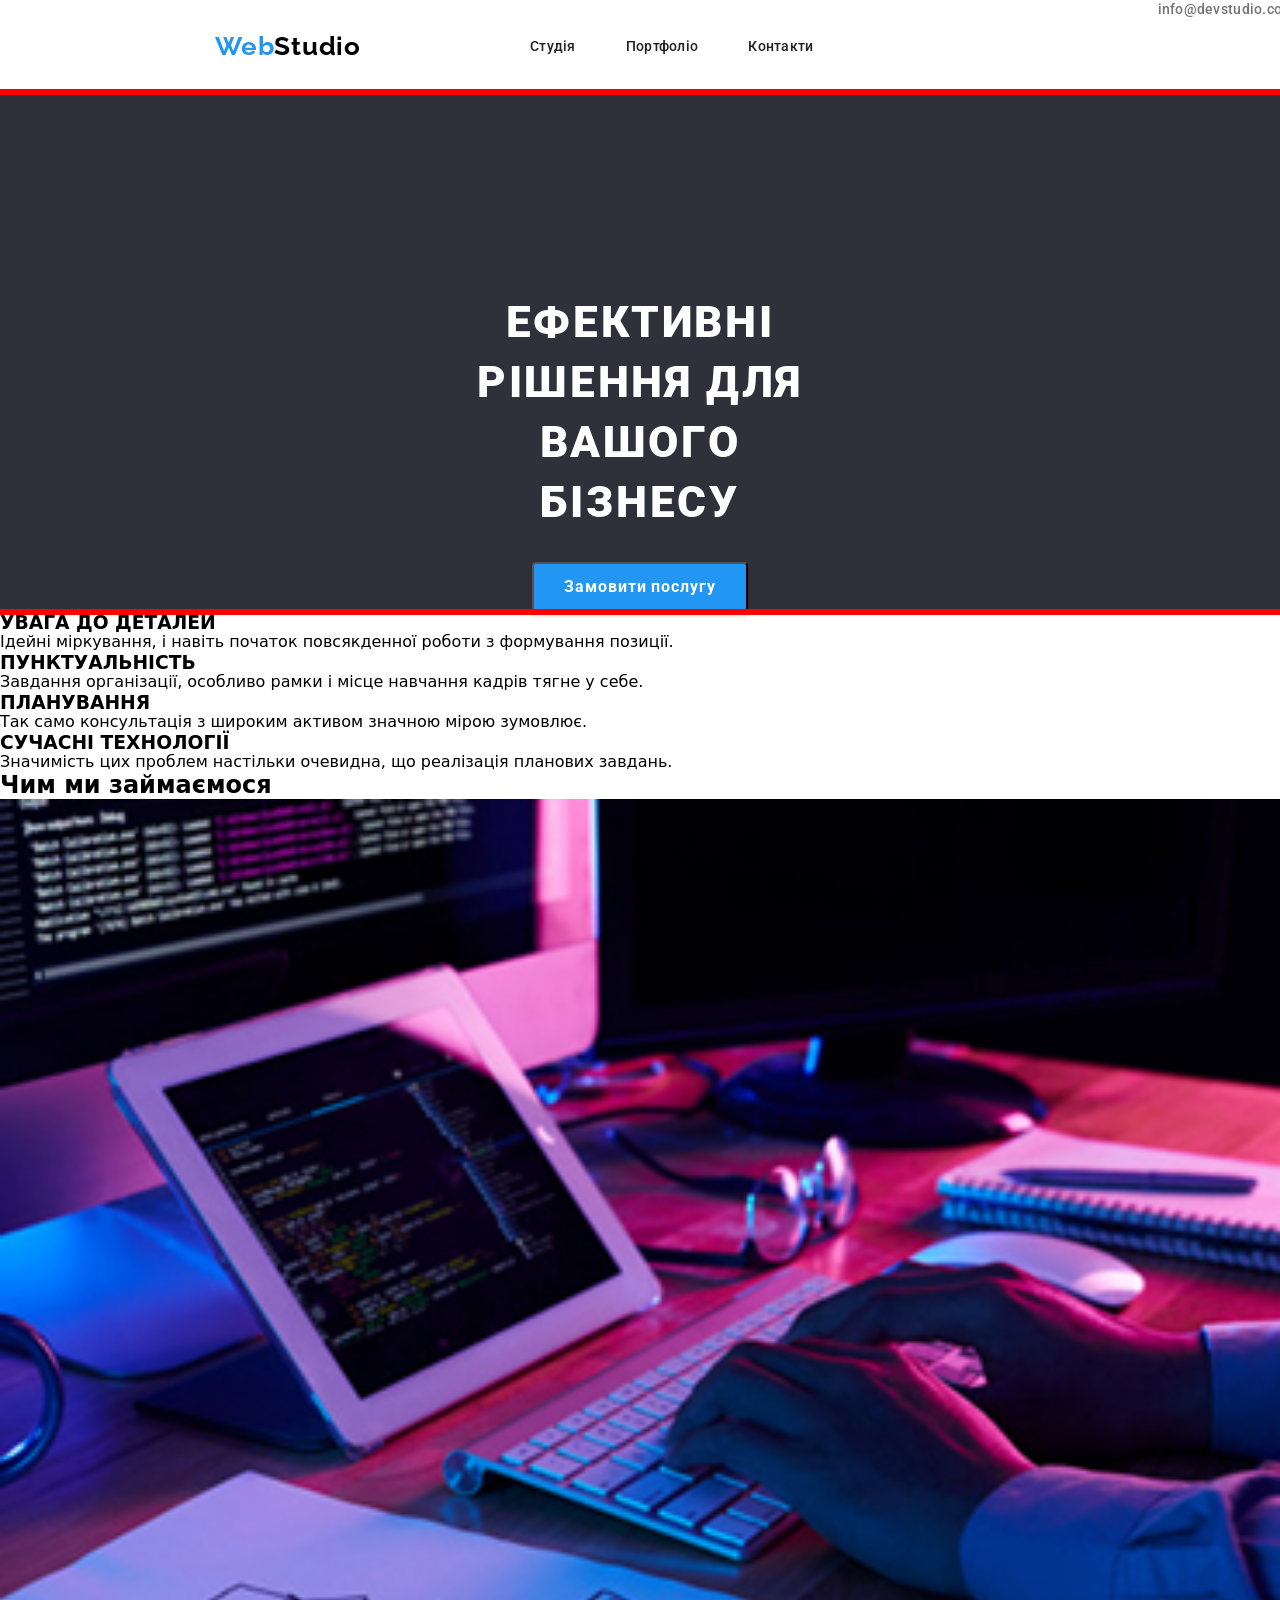
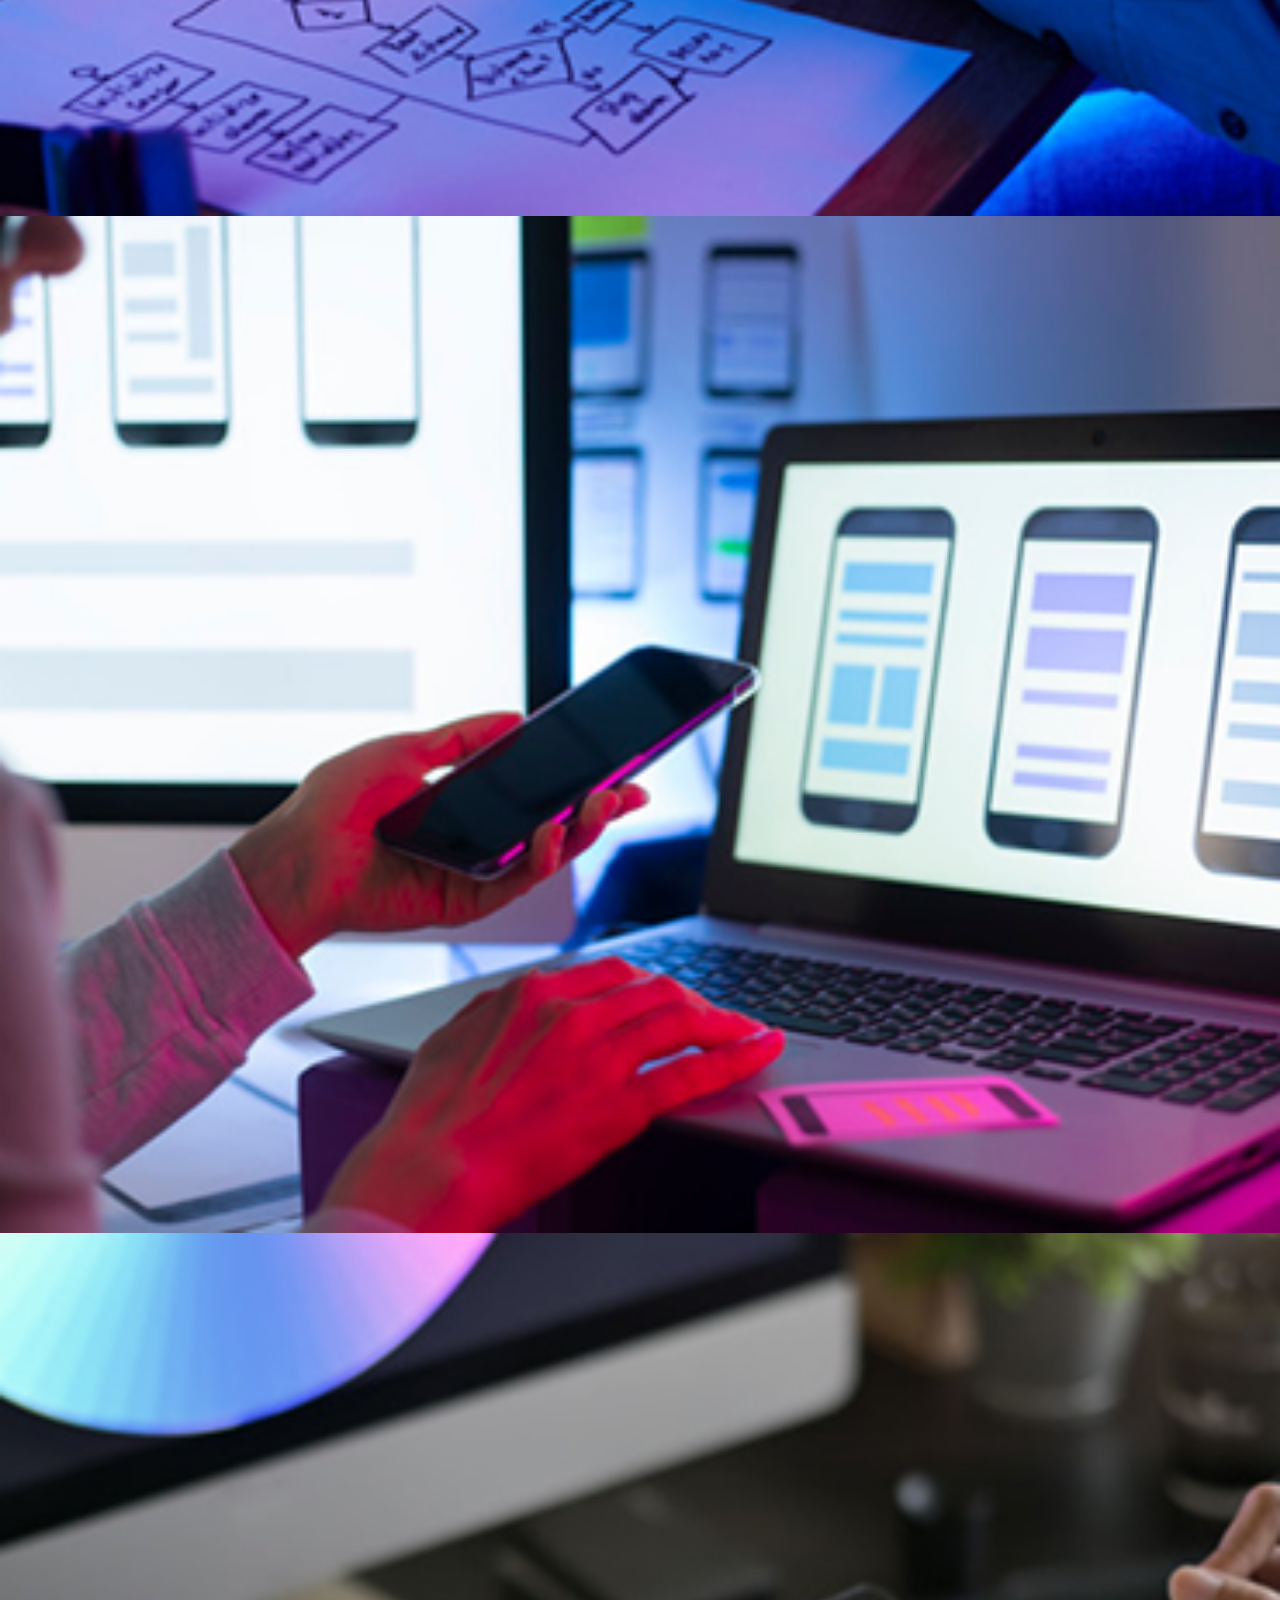
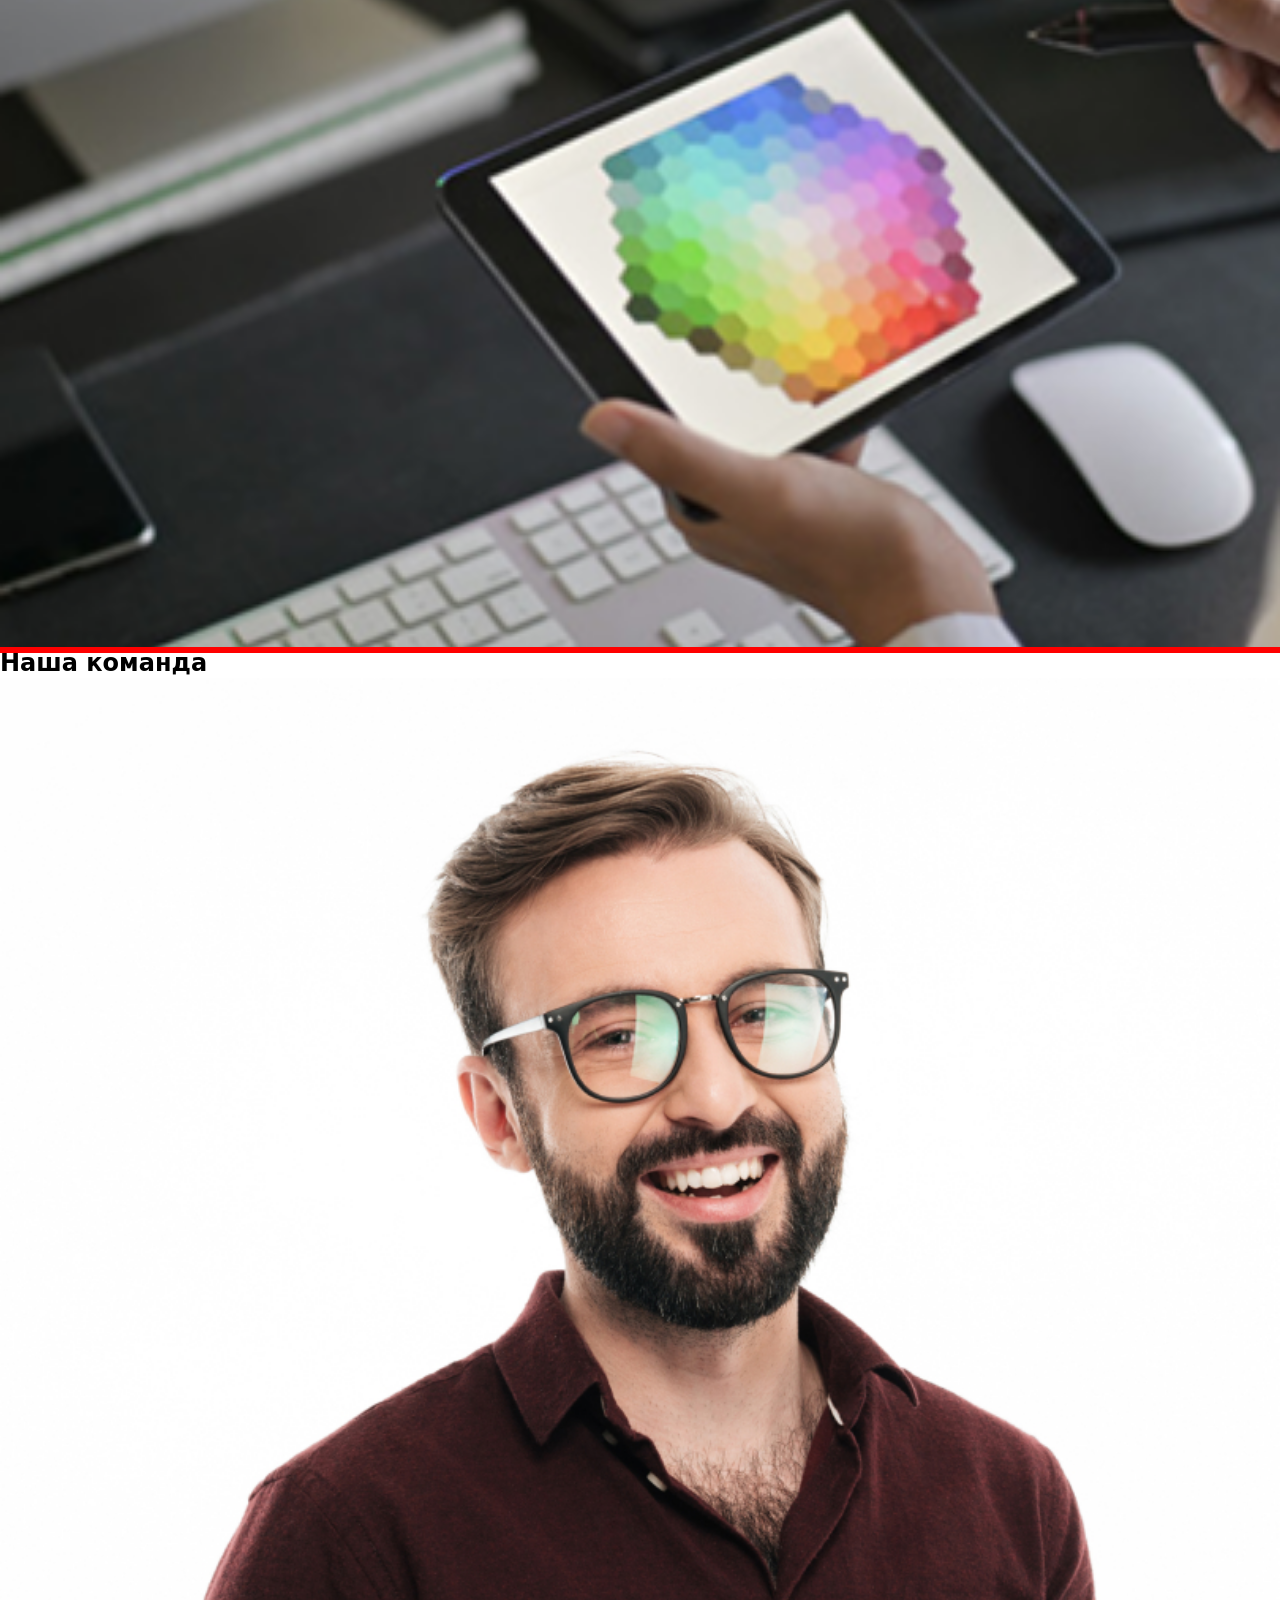
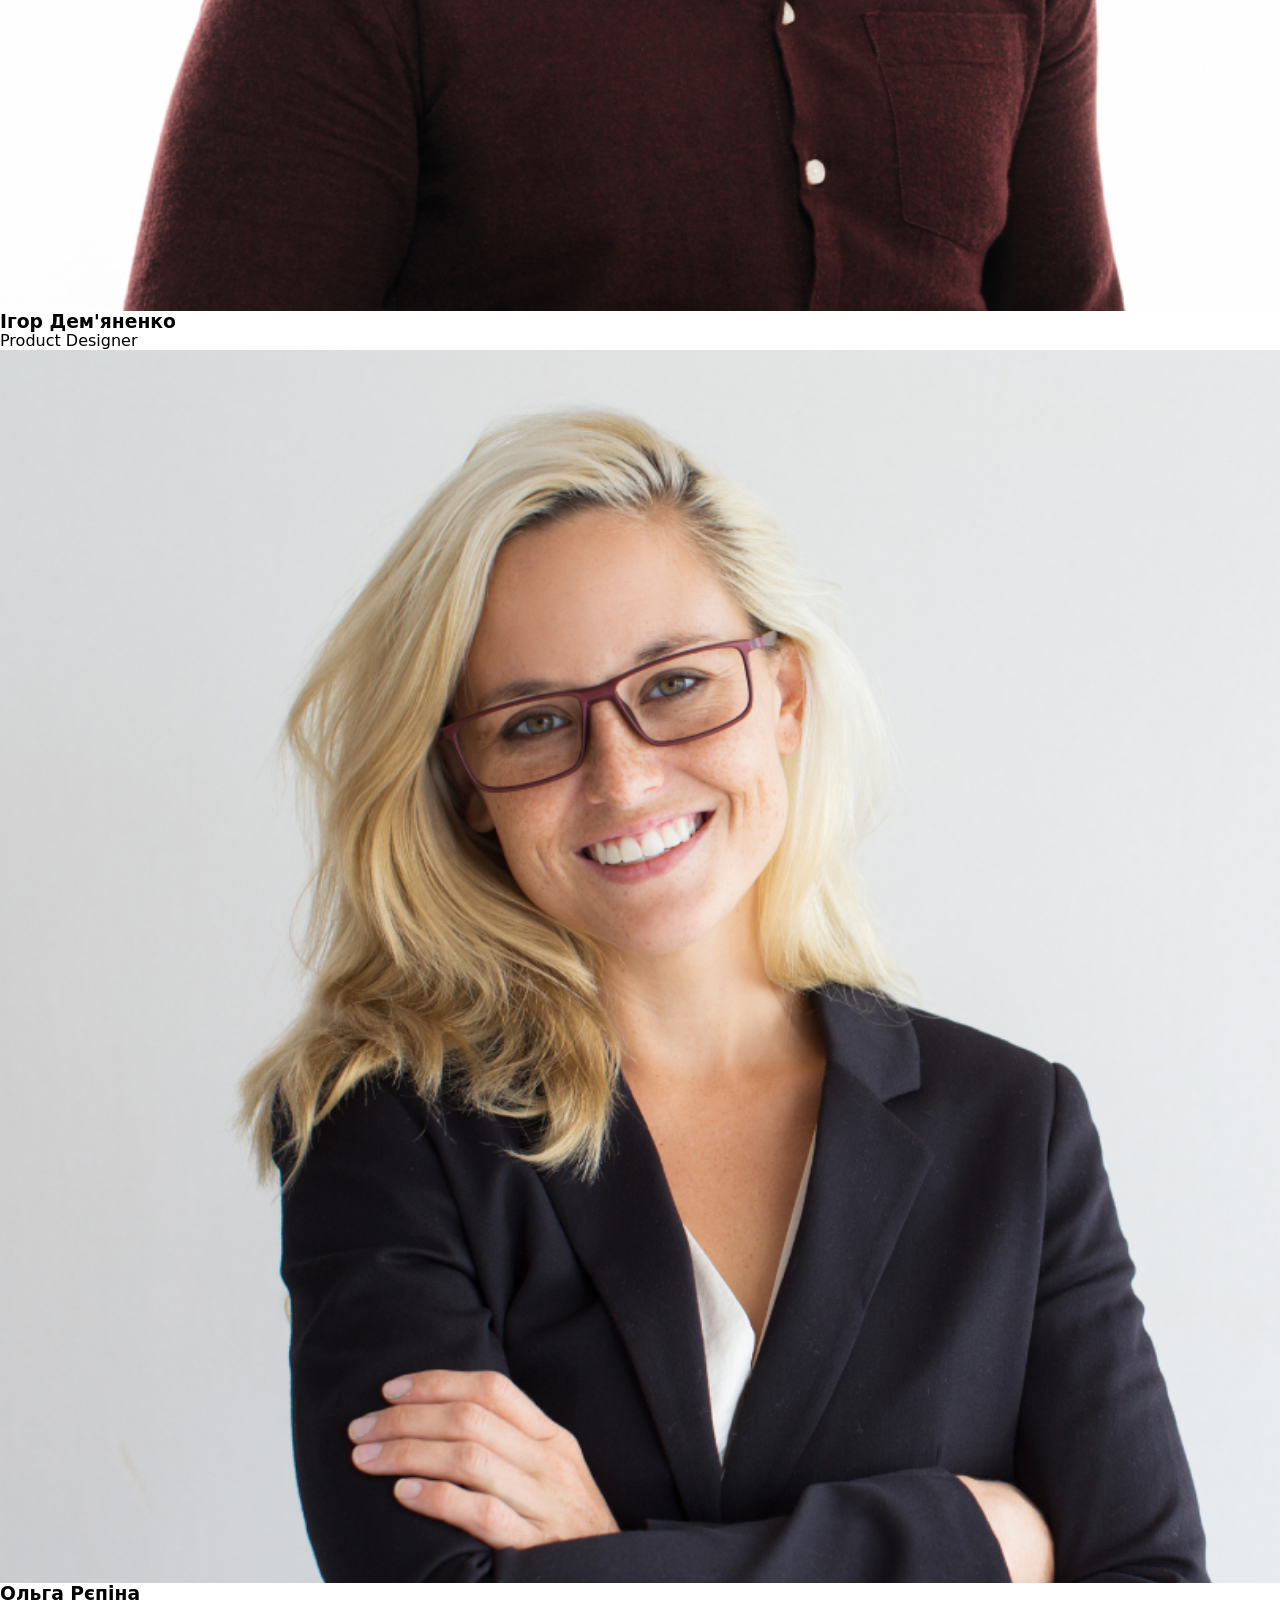
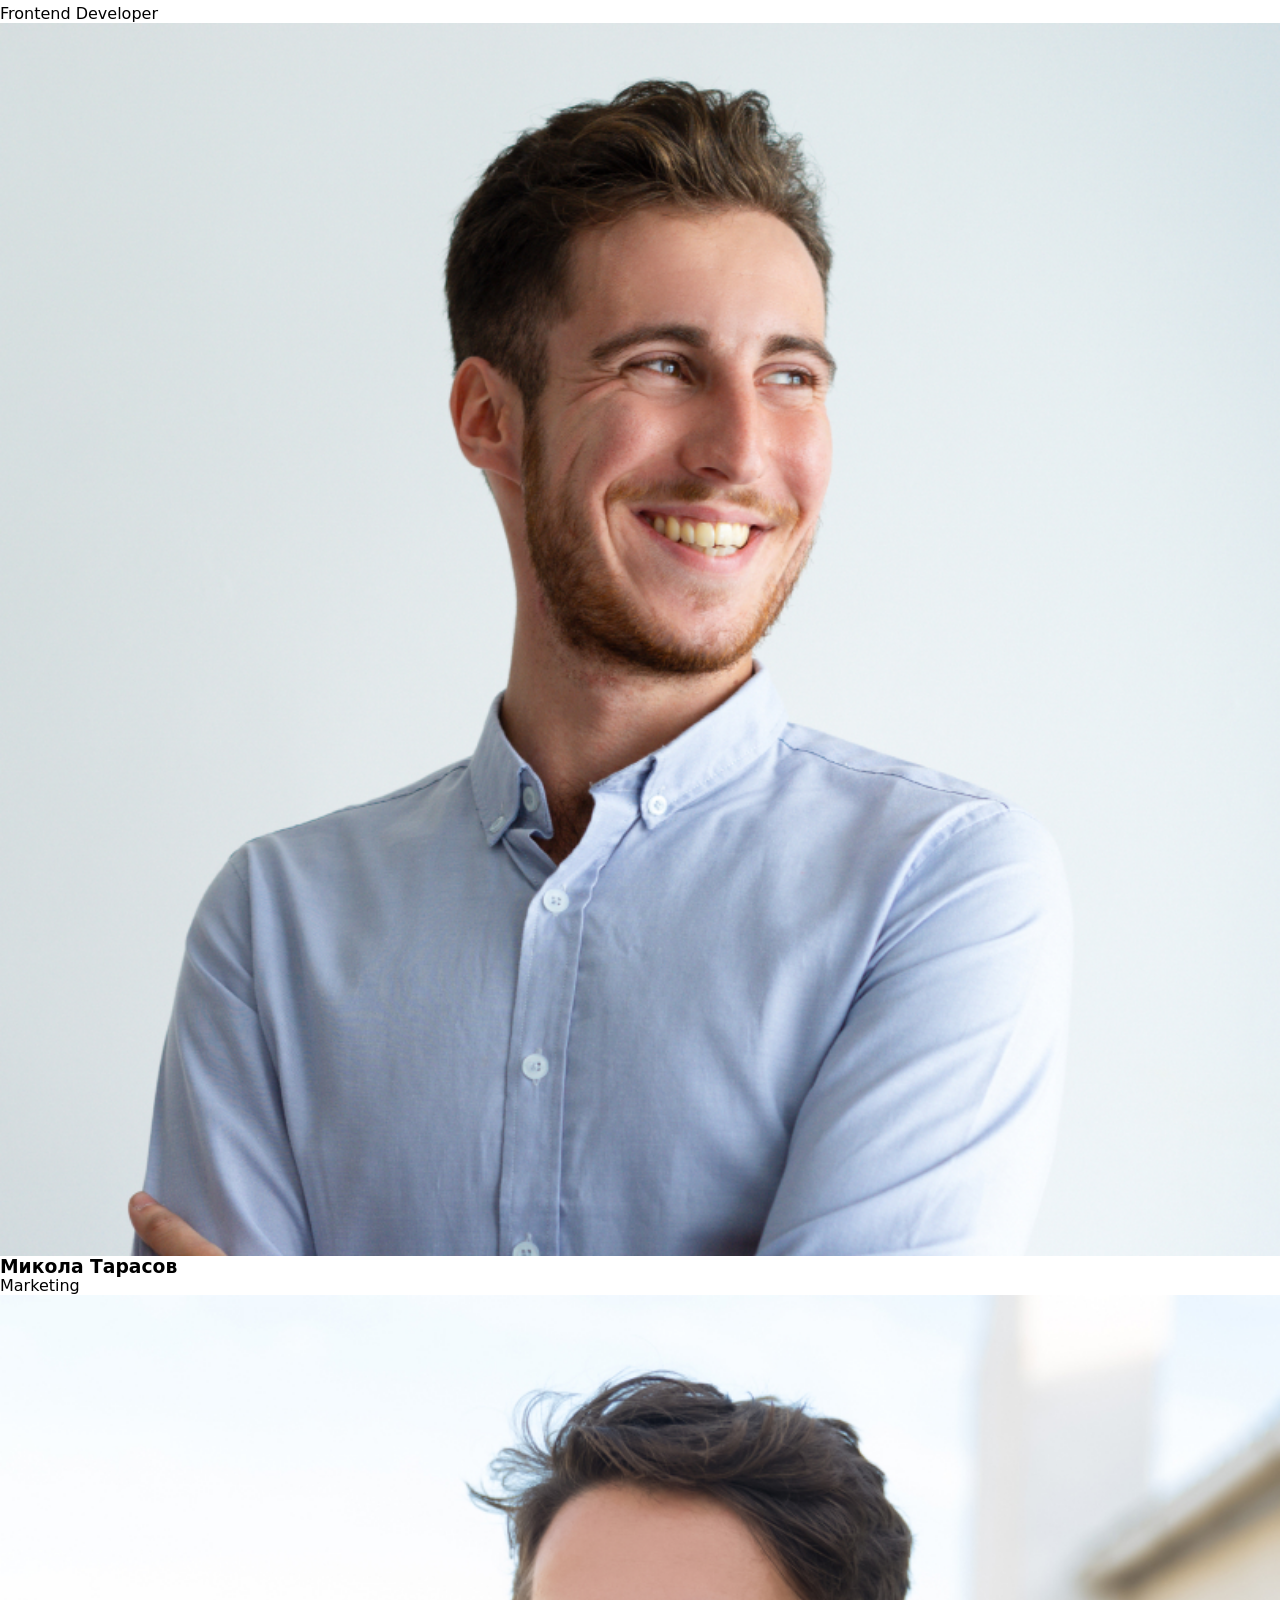
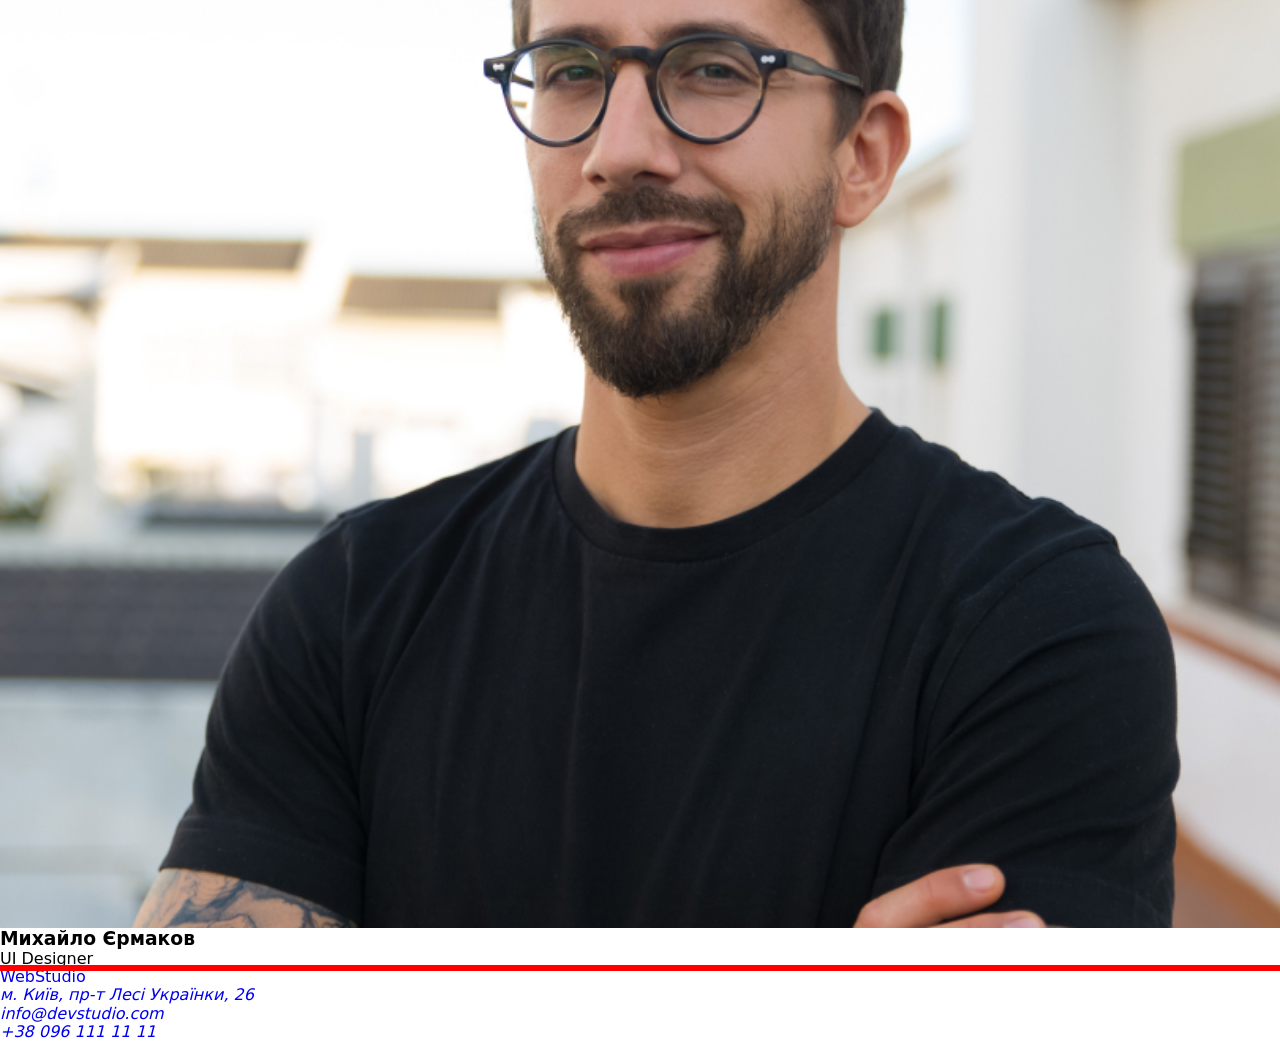
==== index.html @ 933fce2a "v0.1" ====
<!doctype html>
<html lang="en">
  <head>
    <meta charset="UTF-8" />
    <meta name="viewport" content="width=device-width, initial-scale=1.0" />
    <title>WebStudio</title>
    <link
      rel="stylesheet"
      href="https://cdnjs.cloudflare.com/ajax/libs/modern-normalize/3.0.1/modern-normalize.css"
      integrity="sha512-gnAN+RgTMylunXI7AMg+PtcUGpKZFkZJoFIkAWvdPFRrFJz3p2tx4+9xbjILRfN7CzoViMgS8vSf06fSQzWZjA=="
      crossorigin="anonymous"
      referrerpolicy="no-referrer"
    />
    <link rel="preconnect" href="https://fonts.googleapis.com" />
    <link rel="preconnect" href="https://fonts.gstatic.com" crossorigin />
    <link
      href="https://fonts.googleapis.com/css2?family=Raleway:ital,wght@0,100..900;1,100..900&family=Roboto:ital,wght@0,100..900;1,100..900&display=swap"
      rel="stylesheet"
    />
    <link rel="stylesheet" href="./css/reset.css" />
    <link rel="stylesheet" href="./css/style.css" />
  </head>
  <body>
    <header class="header">
      <div class="container">
        <a href="./index.html" class="header-logo"
          ><span class="header-span">Web</span>Studio</a
        >
        <nav class="header-nav">
          <ul class="header-list">
            <li><a href="./index.html">Студія</a></li>
            <li><a href="./index.html">Портфоліо</a></li>
            <li><a href="./index.html">Контакти</a></li>
          </ul>
        </nav>
        <address class="header-address">
          <ul class="address-list">
            <li>
              <a href="mailto:info@devstudio.com">info@devstudio.com</a>
            </li>
            <li>
              <a href="tel:+380961111111">+38 096 111 11 11</a>
            </li>
          </ul>
        </address>
      </div>
    </header>
    <main>
      <section class="hero">
        <div class="container">
          <h1 class="hero-title">Ефективні рішення для вашого бізнесу</h1>
          <button class="hero-button" type="button">Замовити послугу</button>
        </div>
      </section>
      <section class="features">
        <div class="container">
          <ul class="features-list">
            <li class="features-item">
              <h3 class="features-title">УВАГА ДО ДЕТАЛЕЙ</h3>
              <p class="features-text">
                Ідейні міркування, і навіть початок повсякденної роботи з
                формування позиції.
              </p>
            </li>
            <li class="features-item">
              <h3 class="features-title">ПУНКТУАЛЬНІСТЬ</h3>
              <p class="features-text">
                Завдання організації, особливо рамки і місце навчання кадрів
                тягне у себе.
              </p>
            </li>
            <li class="features-item">
              <h3 class="features-title">ПЛАНУВАННЯ</h3>
              <p class="features-text">
                Так само консультація з широким активом значною мірою зумовлює.
              </p>
            </li>
            <li class="features-item">
              <h3 class="features-title">СУЧАСНІ ТЕХНОЛОГІЇ</h3>
              <p class="features-text">
                Значимість цих проблем настільки очевидна, що реалізація
                планових завдань.
              </p>
            </li>
          </ul>
          <h2>Чим ми займаємося</h2>
          <div class="features-img">
            <ul>
              <li><img src="./img/coding.png" alt="Програміст пише код" /></li>
              <li><img src="./img/desine.png" alt="Розробка вебсайтів" /></li>
              <li><img src="./img/coloring.png" alt="Розробка дизайну" /></li>
            </ul>
          </div>
        </div>
      </section>
      <section class="team">
        <div class="container">
          <h2>Наша команда</h2>
          <div class="team-img">
            <ul class="team-list">
              <li class="team-item">
                <img src="./img/firstperson.jpg" alt="Ігор Дем'яненко" />
                <h3>Ігор Дем'яненко</h3>
                <p>Product Designer</p>
              </li>
              <li class="team-item">
                <img src="./img/secondperson.jpg" alt="Ольга Рєпіна" />
                <h3>Ольга Рєпіна</h3>
                <p>Frontend Developer</p>
              </li>
              <li class="team-item">
                <img src="./img/thirdperson.jpg" alt="Микола Тарасов" />
                <h3>Микола Тарасов</h3>
                <p>Marketing</p>
              </li>
              <li class="team-item">
                <img src="./img/fourthperson.jpg" alt="Михайло Єрмаков" />
                <h3>Михайло Єрмаков</h3>
                <p>UI Designer</p>
              </li>
            </ul>
          </div>
        </div>
      </section>
    </main>
    <footer class="footer">
      <div class="container">
        <a href="./index.html" class="footer-logo"
          >Web<span class="footer-span">Studio</span></a
        >
        <address class="footer-address">
          <ul class="footer-list">
            <li>
              <a
                href="https://maps.google.com/?q=м.+Київ,+пр-т+Лесі+Українки,+26"
                target="_blank"
                rel="noopener noreferrer"
              >
                м. Київ, пр-т Лесі Українки, 26
              </a>
            </li>

            <li>
              <a href="mailto:info@devstudio.com">info@devstudio.com</a>
            </li>

            <li>
              <a href="tel:+380961111111">+38 096 111 11 11</a>
            </li>
          </ul>
        </address>
      </div>
    </footer>
  </body>
</html>
---- css/style.css ----
:root {
  --hover-color: #2196f3;
  --defaulte-color: #2f303a;
  --text-color: #757575;
  --main-color: #fff;
  --active-color: #757575;
}

.container{
    outline: solid red;
}

.header{
    display: flex;
    align-items: center;
}

.header .container {
  display: flex;
  align-items: center;
}

.header-list{
    display: flex;
    gap: 50px;
    list-style: none;
    margin: 0;
    padding: 0;
    margin-right: 344px;
}

.address-list{
    display: flex;
    gap: 40px;
    list-style: none;
    margin: 0;
    padding: 0;
}

.header-logo{
    color: #000;
font-family: Raleway;
font-size: 26px;
font-style: normal;
font-weight: 700;
line-height: normal;
letter-spacing: 0.78px;
margin-left: 215px;
margin-right: 93px;
}

.header-span{
    color: var(--hover-color);
}

.header-nav {
    margin-left: 76px; /* расстояние от логотипа */
}

header-address {
    margin-left: auto; /* отправляет адрес вправо */
    font-style: normal; /* убирает курсив у <address> */
}

.header-nav a{
    transition: color 250ms ease;
    color: #212121;
font-family: Roboto;
font-size: 14px;
font-style: normal;
font-weight: 500;
line-height: normal;
letter-spacing: 0.28px;
}

.header-nav a:hover,
.header-nav a:focus{
    color: var(--hover-color);
}

.header-address a{
    color: var(--active-color);
font-family: Roboto;
font-size: 14px;
font-style: normal;
font-weight: 500;
line-height: normal;
letter-spacing: 0.28px;
}

.header-address a:hover,
.header-address a:focus{
    color: var(--hover-color);
}

.hero {
    background-color: var(--defaulte-color);
}

.hero-title {
    flex-shrink: 0;
color: #FFF;
text-align: center;
font-family: Roboto;
font-size: 44px;
font-style: normal;
font-weight: 900;
line-height: 60px;
letter-spacing: 2.64px;
text-transform: uppercase;
display: flex;
justify-content: center;
align-items: center;
padding-top: 200px;
/* padding-bottom: 280px; */
padding-right: 452px;
padding-left: 452px;
margin-bottom: 30px;
}

.hero-button {
    width: 216.0px;
height: 50.0px;
border-radius: 4px;
background: var(--hover-color);
box-shadow: 0 4px 4px 0 rgba(0, 0, 0, 0.15);
color: #FFF;
text-align: center;
font-family: Roboto;
font-size: 16px;
font-style: normal;
font-weight: 700;
line-height: 30px;
letter-spacing: 0.96px;
display: block;
margin: 0 auto;
}
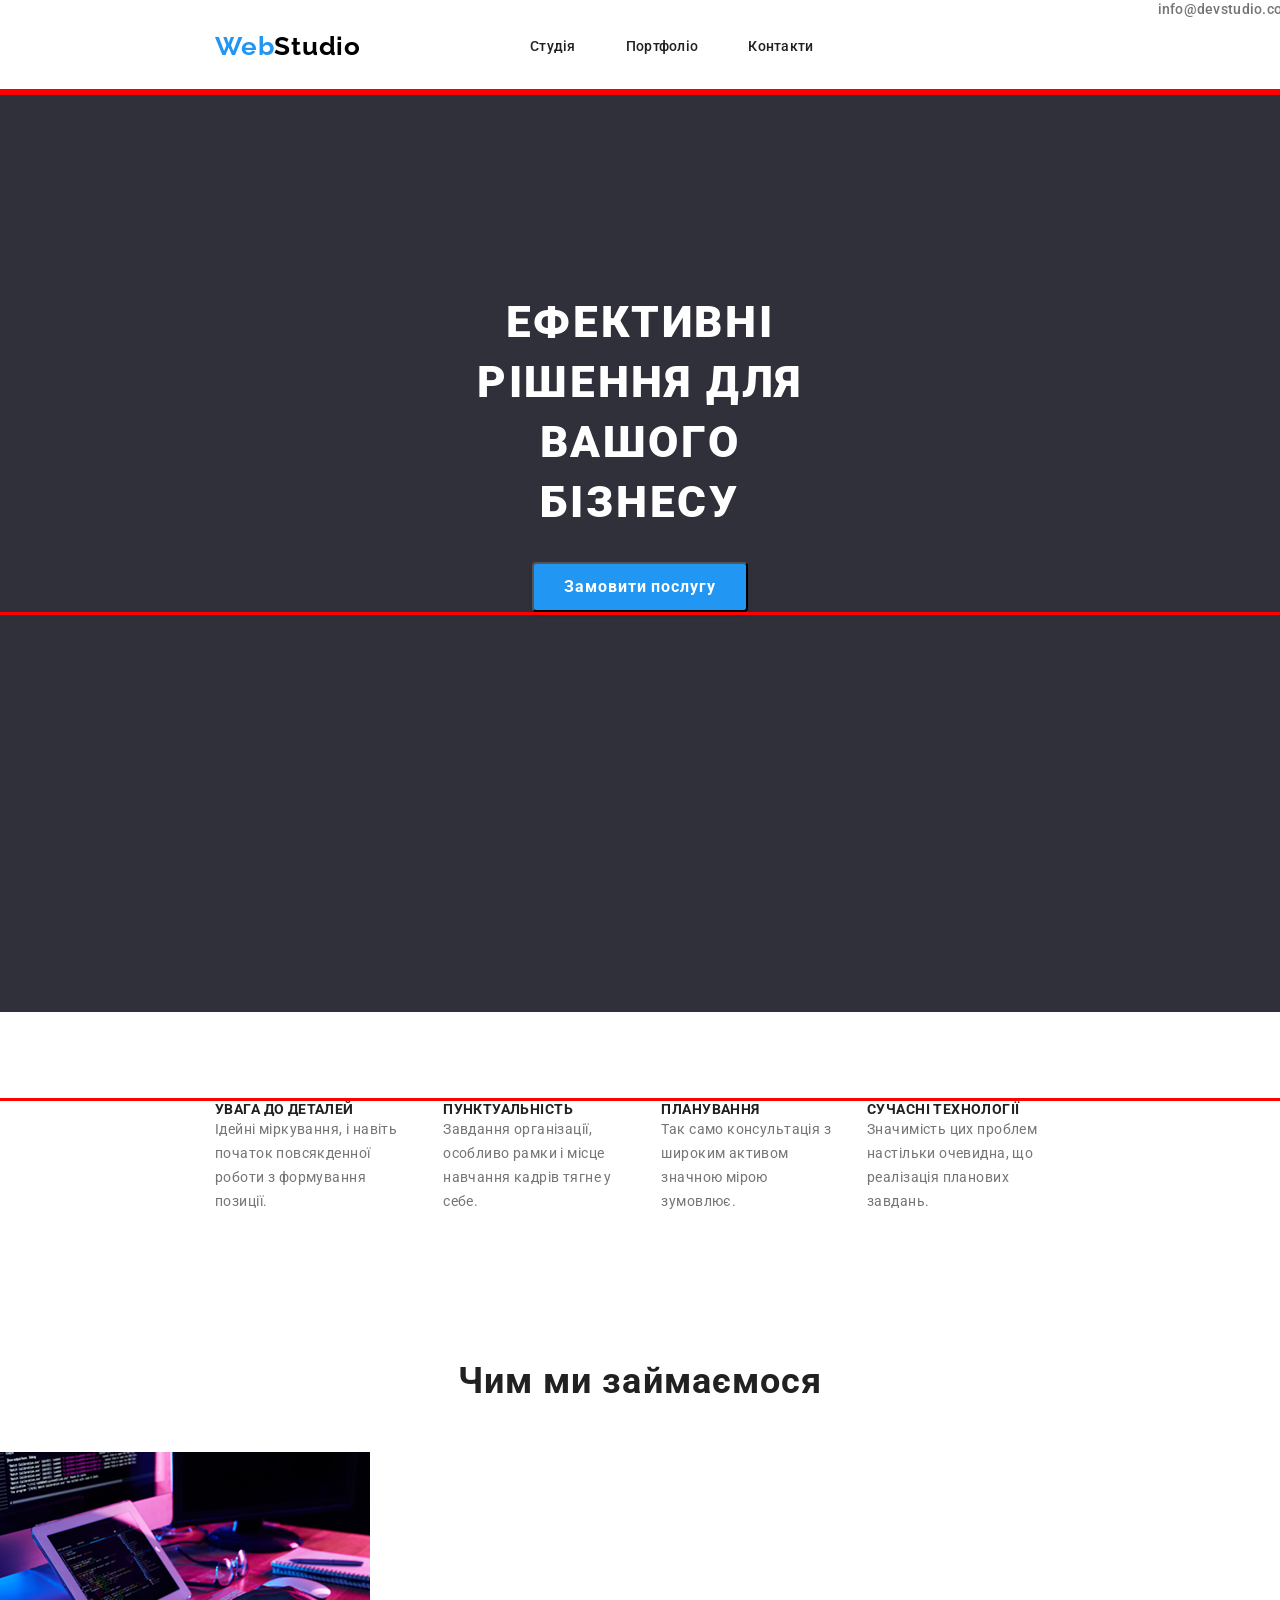
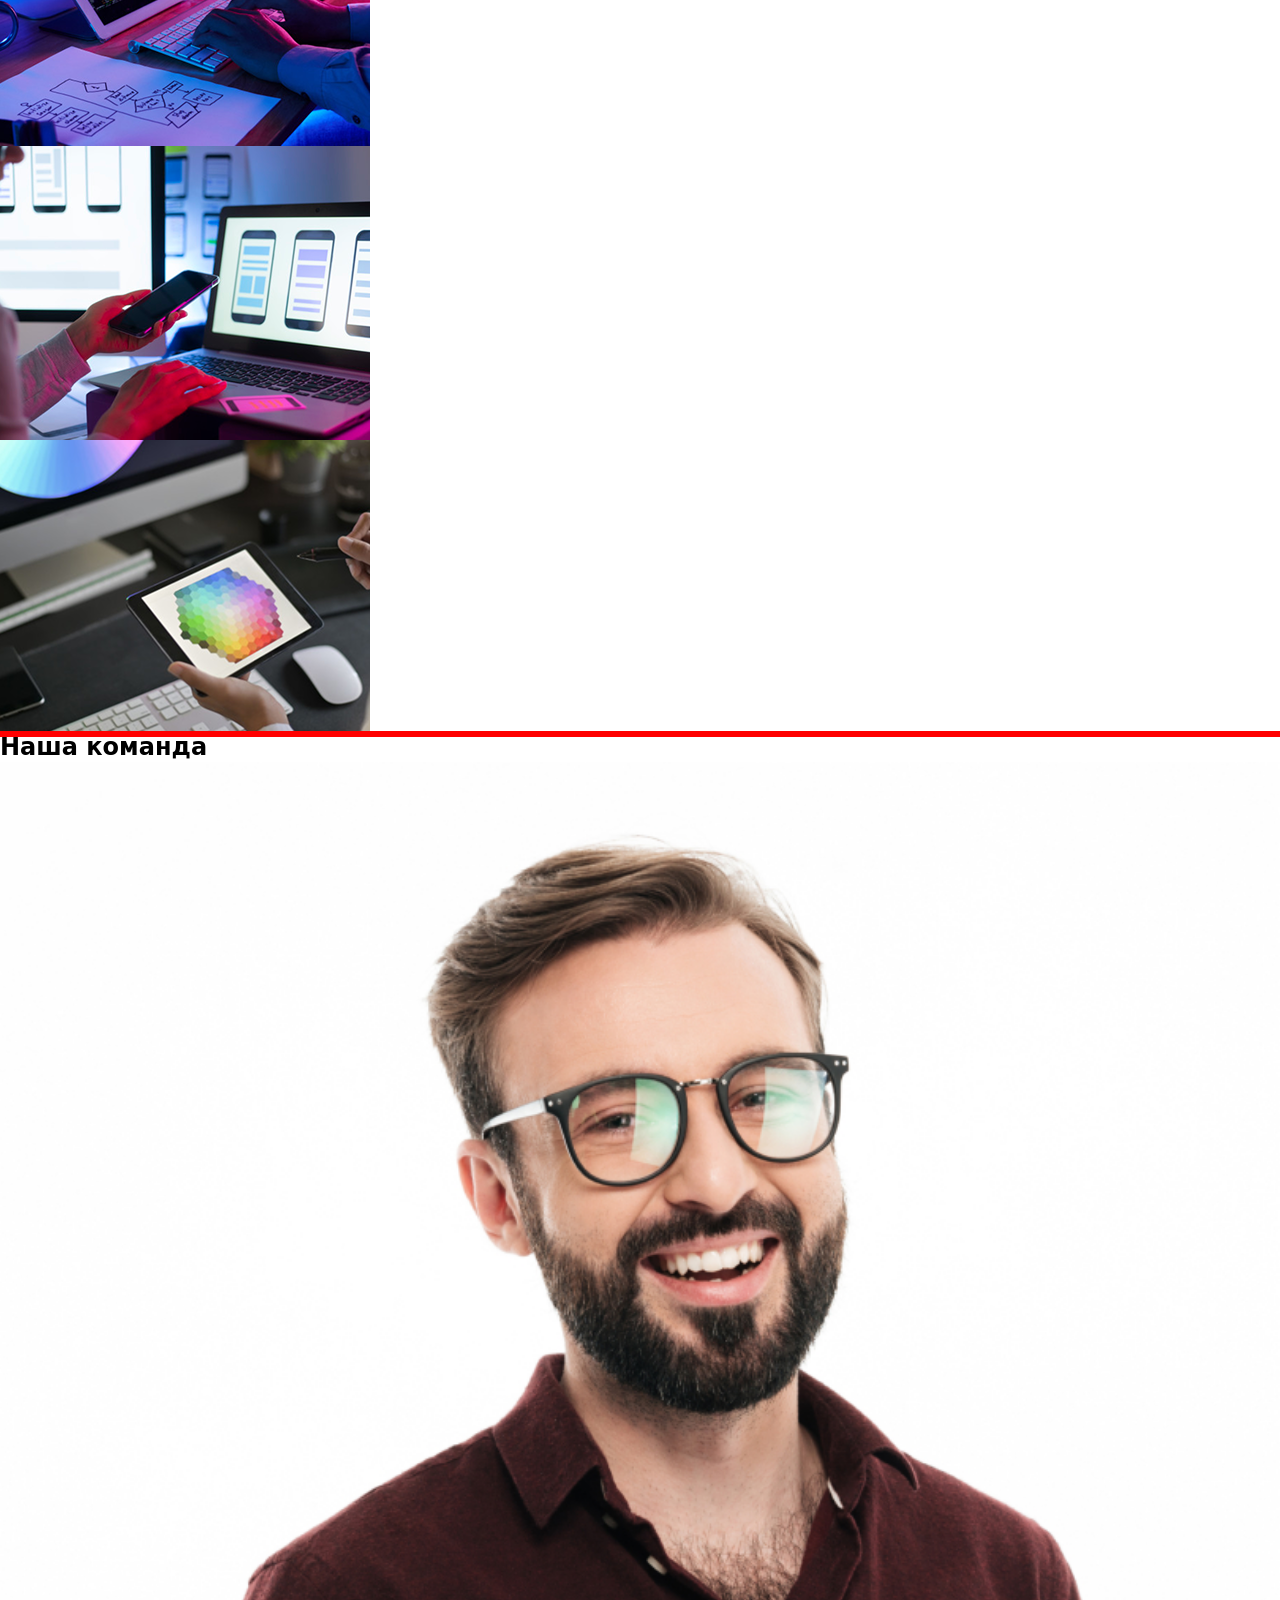
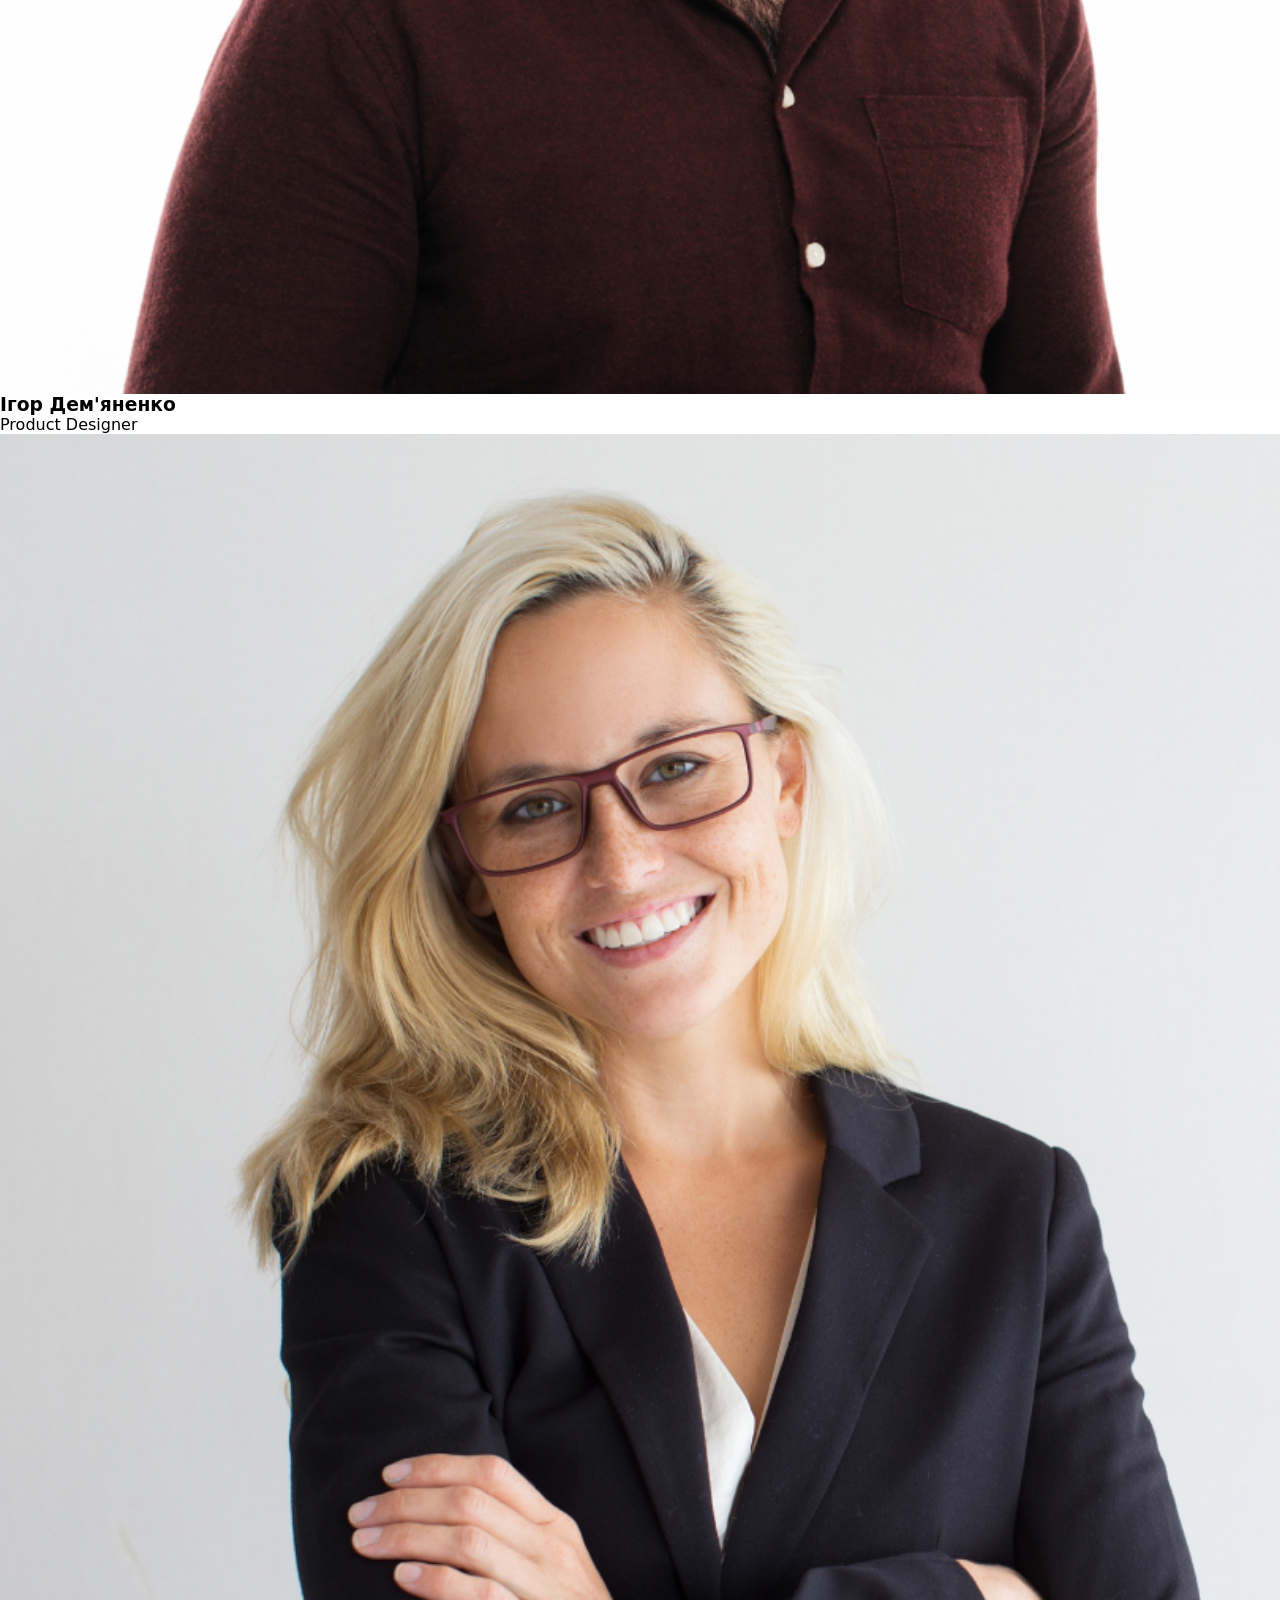
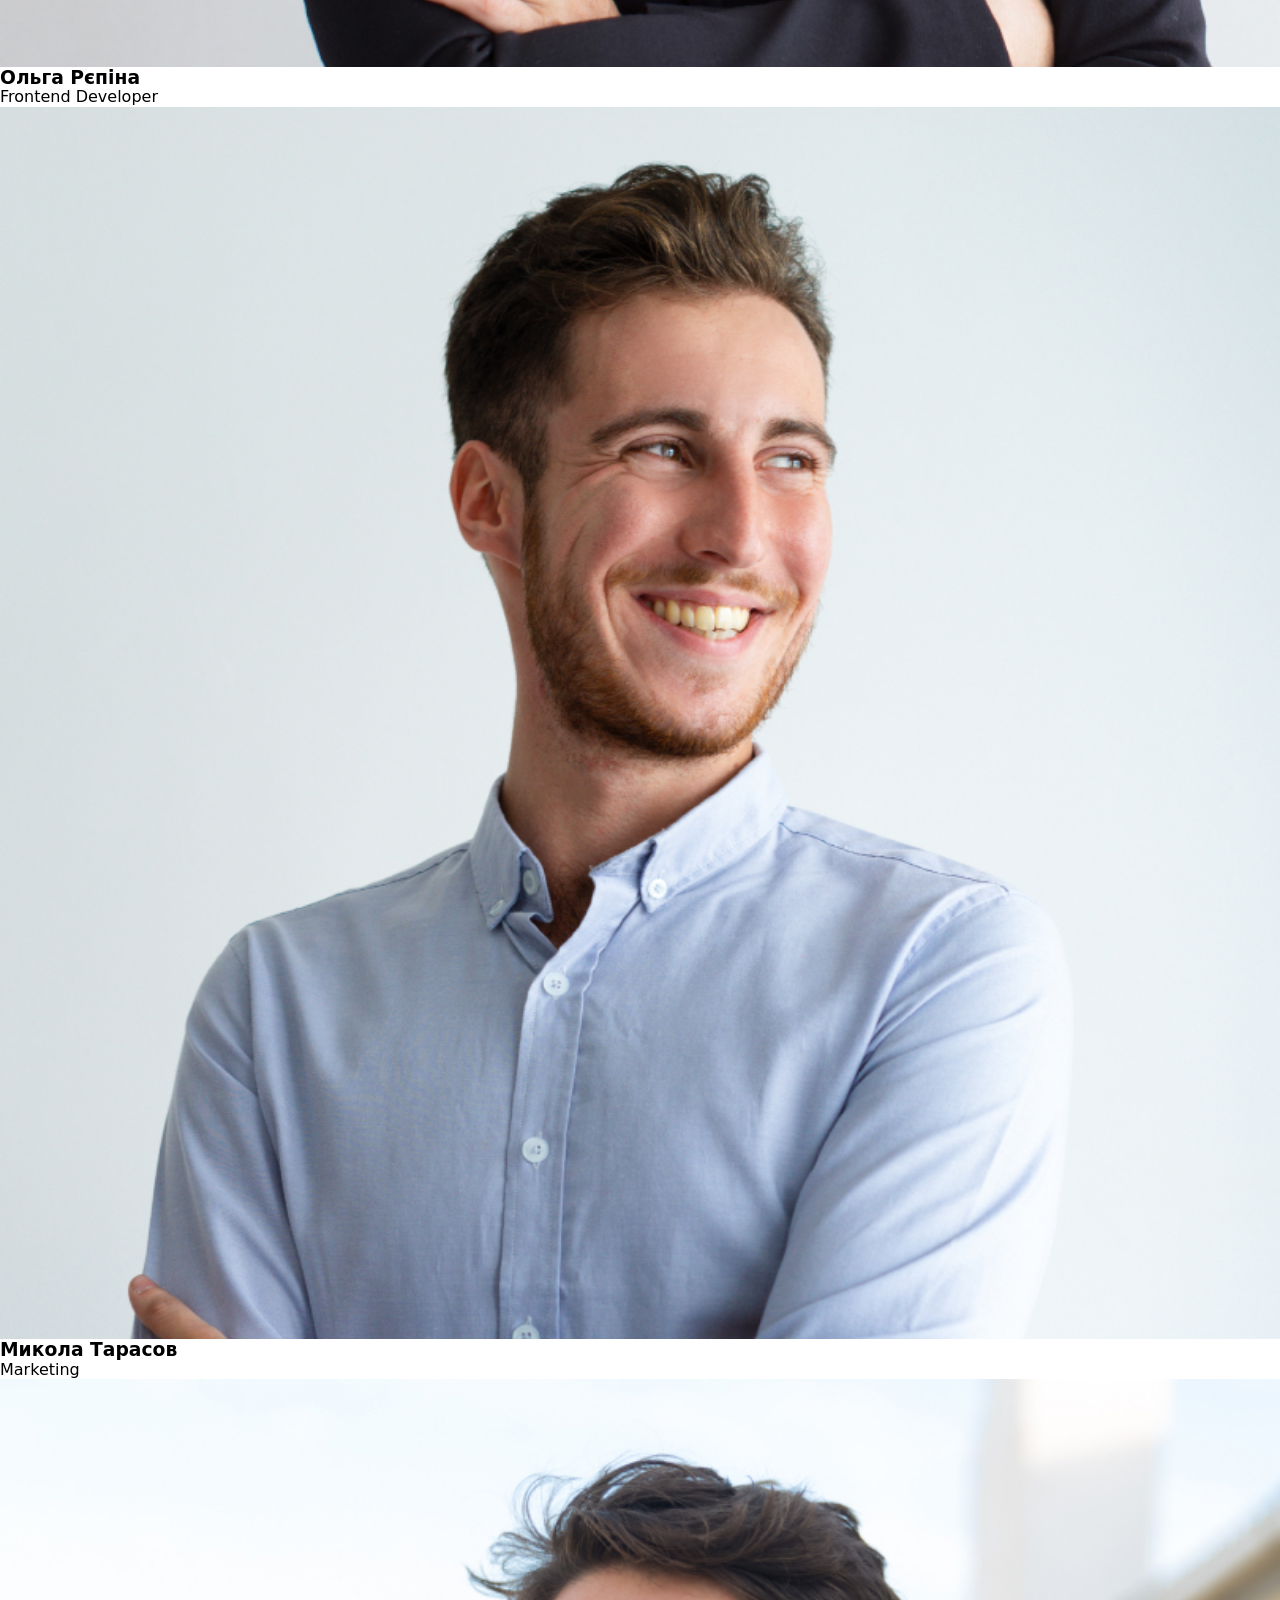
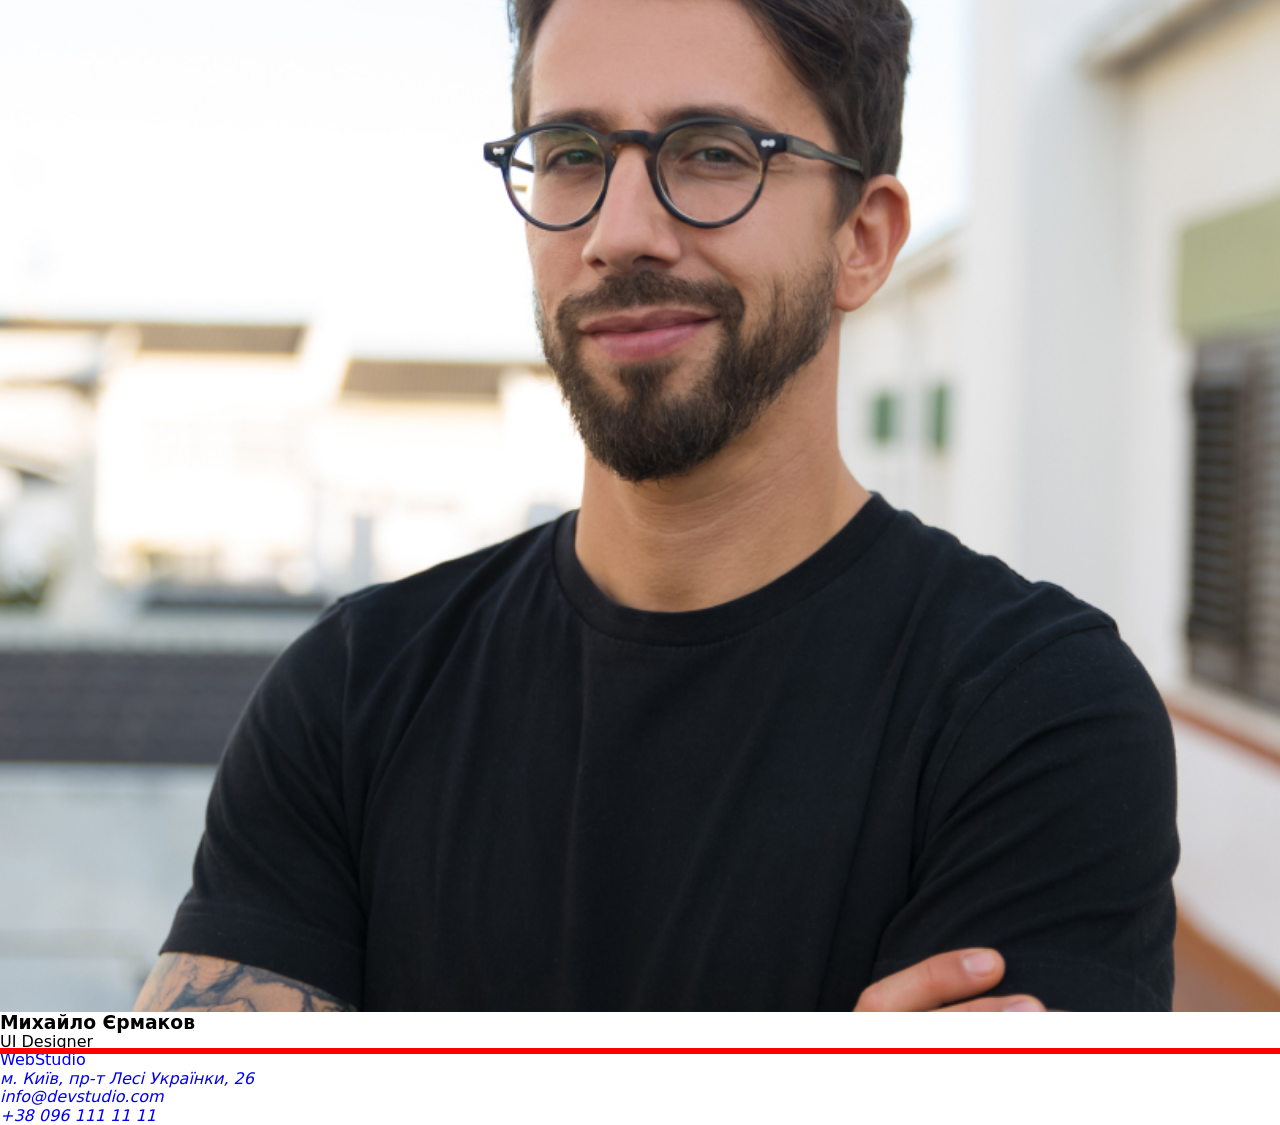
==== commit 2ff9d1b1: "v2.0" ====
--- a/index.html
+++ b/index.html
@@ -83,12 +83,12 @@
               </p>
             </li>
           </ul>
-          <h2>Чим ми займаємося</h2>
+          <h2 class="features-name">Чим ми займаємося</h2>
           <div class="features-img">
             <ul>
-              <li><img src="./img/coding.png" alt="Програміст пише код" /></li>
-              <li><img src="./img/desine.png" alt="Розробка вебсайтів" /></li>
-              <li><img src="./img/coloring.png" alt="Розробка дизайну" /></li>
+              <li><img class="img-list" src="./img/coding.png" alt="Програміст пише код" /></li>
+              <li class="img-list"><img src="./img/desine.png" alt="Розробка вебсайтів" /></li>
+              <li class="img-list"><img src="./img/coloring.png" alt="Розробка дизайну" /></li>
             </ul>
           </div>
         </div>
--- a/css/style.css
+++ b/css/style.css
@@ -54,12 +54,12 @@
 }
 
 .header-nav {
-    margin-left: 76px; /* расстояние от логотипа */
+    margin-left: 76px;
 }
 
 header-address {
-    margin-left: auto; /* отправляет адрес вправо */
-    font-style: normal; /* убирает курсив у <address> */
+    margin-left: auto;
+    font-style: normal;
 }
 
 .header-nav a{
@@ -95,6 +95,7 @@
 
 .hero {
     background-color: var(--defaulte-color);
+    padding-bottom: 200px;
 }
 
 .hero-title {
@@ -112,26 +113,74 @@
 justify-content: center;
 align-items: center;
 padding-top: 200px;
-/* padding-bottom: 280px; */
 padding-right: 452px;
 padding-left: 452px;
 margin-bottom: 30px;
 }
 
 .hero-button {
-    width: 216.0px;
-height: 50.0px;
-border-radius: 4px;
-background: var(--hover-color);
-box-shadow: 0 4px 4px 0 rgba(0, 0, 0, 0.15);
-color: #FFF;
+   width: 216px;
+  height: 50px;
+  border-radius: 4px;
+  background: var(--hover-color);
+  box-shadow: 0 4px 4px 0 rgba(0, 0, 0, 0.15);
+  color: #fff;
+  text-align: center;
+  font-family: Roboto;
+  font-size: 16px;
+  font-weight: 700;
+  line-height: 30px;
+  letter-spacing: 0.96px;
+  display: block;
+  margin: 0 auto 200px;
+}
+
+.features-list {
+    display: flex;
+    align-items: center;
+  justify-content: space-between;
+  margin-left: 215px;
+  margin-right: 215px;
+  margin-top: 89px;
+  margin-bottom: 147px;
+  gap: 30px;
+}
+
+.features-title {
+    color: #212121;
+font-family: Roboto;
+font-size: 14px;
+font-style: normal;
+font-weight: 700;
+line-height: normal;
+letter-spacing: 0.42px;
+text-transform: uppercase;
+}
+
+.features-text {
+    color: var(--text-color);
+font-family: Roboto;
+font-size: 14px;
+font-style: normal;
+font-weight: 400;
+line-height: 24px;
+letter-spacing: 0.42px;
+}
+
+.features-name {
+    color: #212121;
 text-align: center;
 font-family: Roboto;
-font-size: 16px;
+font-size: 36px;
 font-style: normal;
 font-weight: 700;
-line-height: 30px;
-letter-spacing: 0.96px;
-display: block;
-margin: 0 auto;
+line-height: normal;
+letter-spacing: 1.08px;
+margin-bottom: 50px;
+}
+
+.img-list {
+    width: 370.0px;
+height: 294.0px;
+
 }
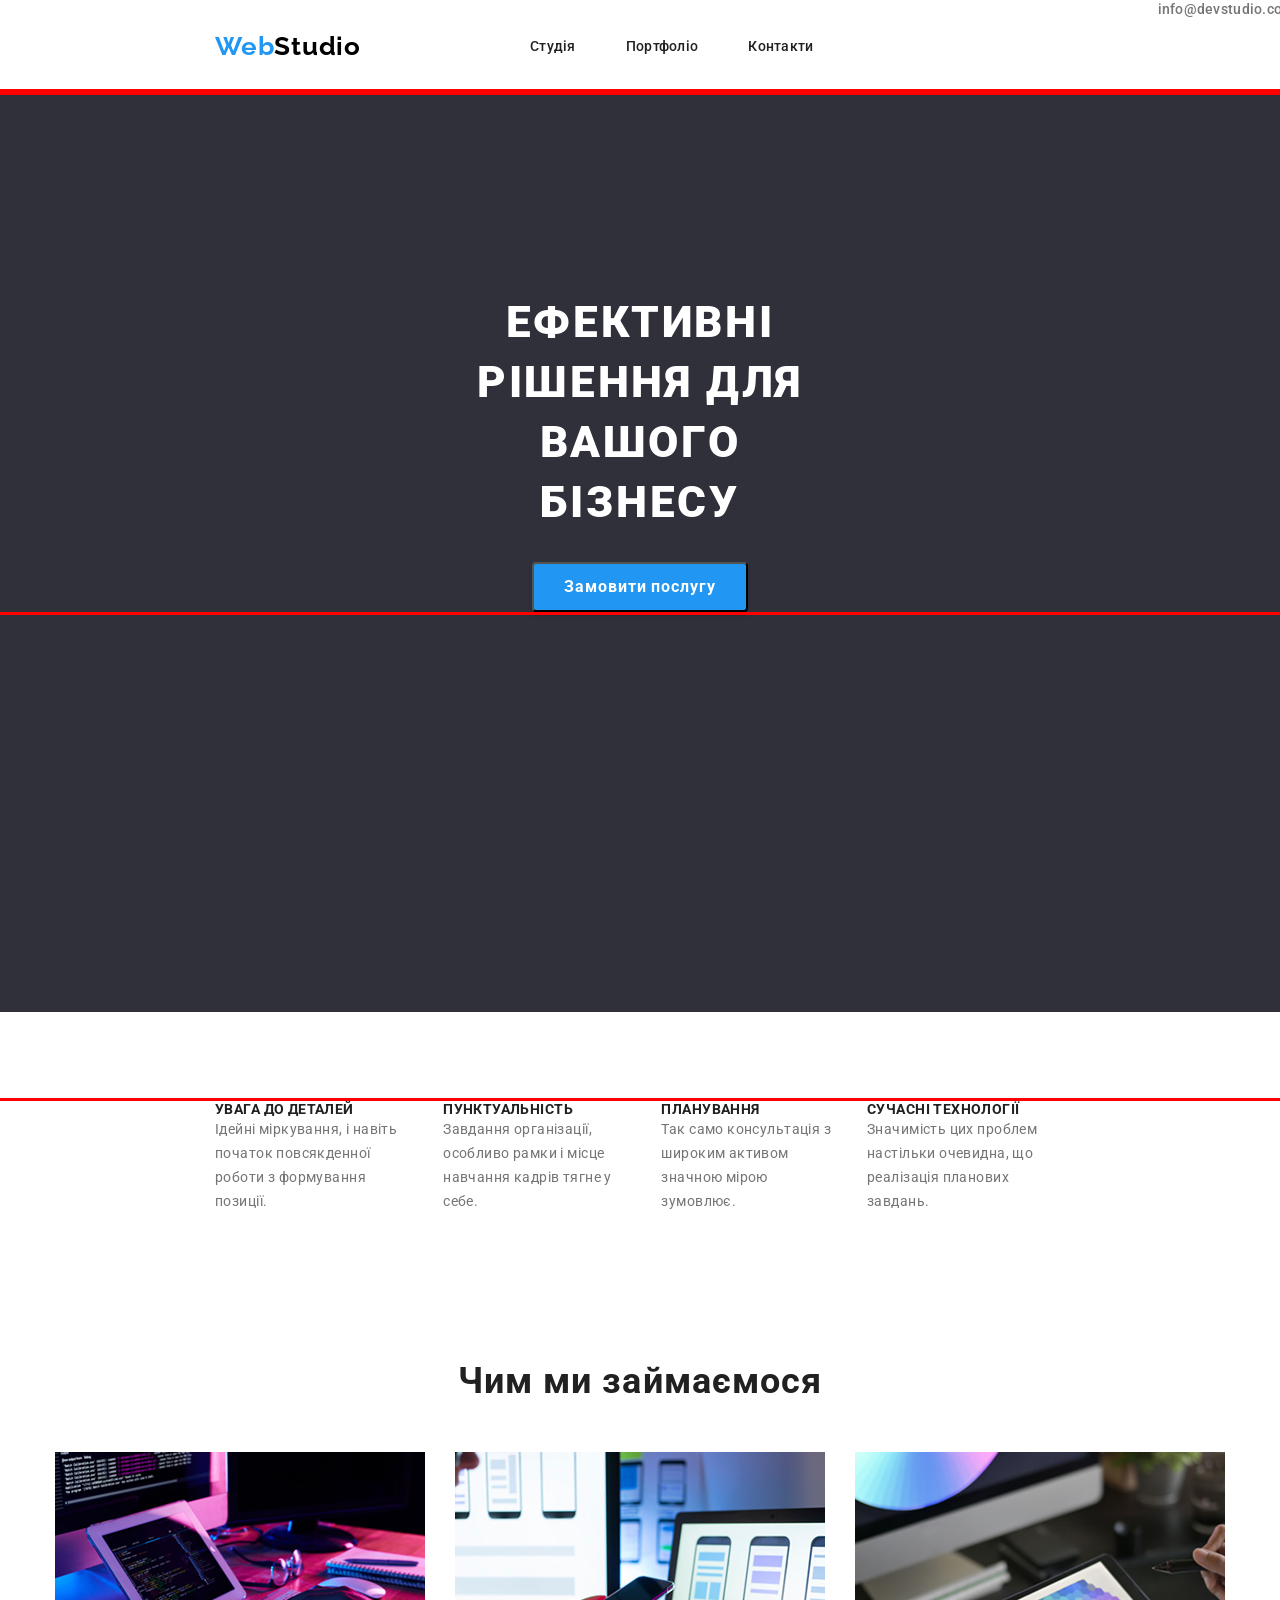
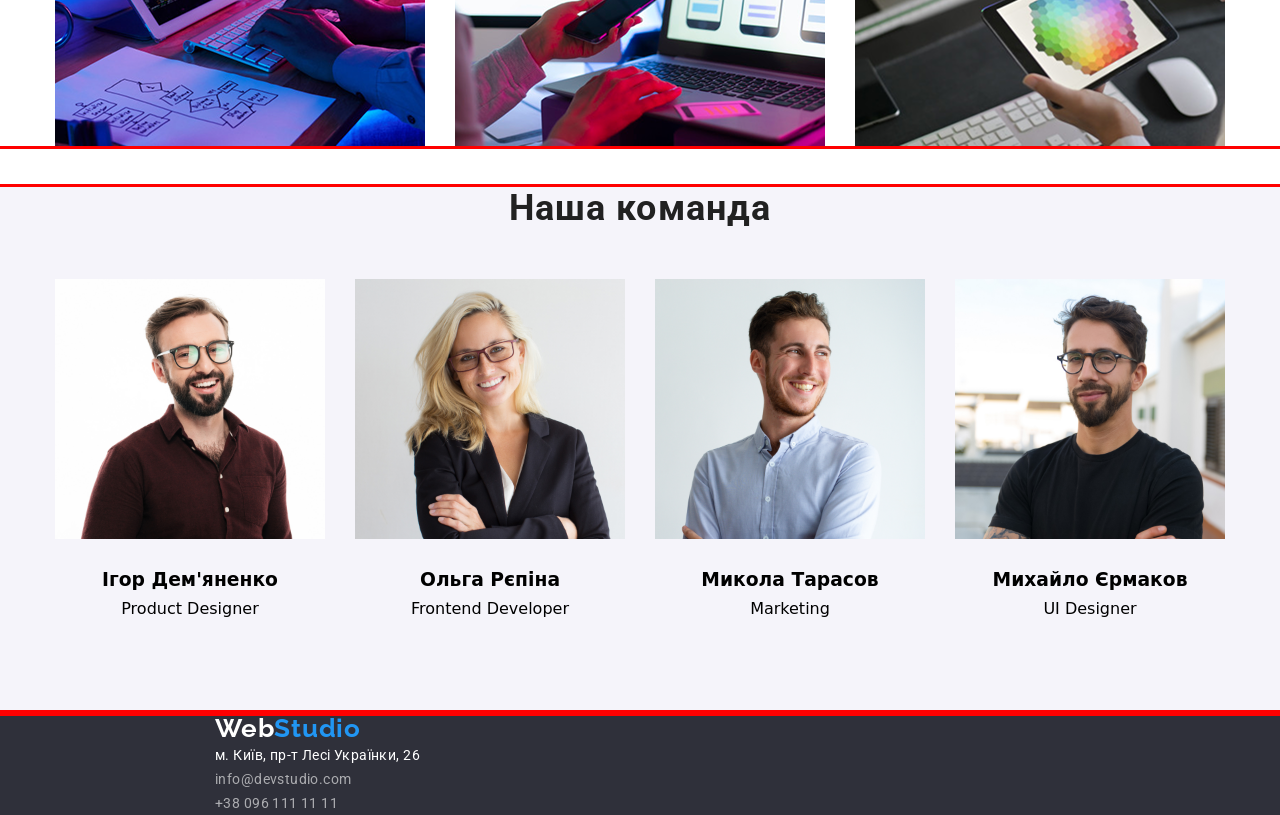
==== commit 47f7b0fd: "v3.0" ====
--- a/index.html
+++ b/index.html
@@ -84,18 +84,24 @@
             </li>
           </ul>
           <h2 class="features-name">Чим ми займаємося</h2>
-          <div class="features-img">
-            <ul>
-              <li><img class="img-list" src="./img/coding.png" alt="Програміст пише код" /></li>
-              <li class="img-list"><img src="./img/desine.png" alt="Розробка вебсайтів" /></li>
-              <li class="img-list"><img src="./img/coloring.png" alt="Розробка дизайну" /></li>
-            </ul>
+          <div class="features-features">
+            <ul class="features-list-img">
+  <li>
+    <img class="img-list" src="./img/coding.png" alt="Програміст пише код" />
+  </li>
+  <li>
+    <img class="img-list" src="./img/desine.png" alt="Розробка вебсайтів" />
+  </li>
+  <li>
+    <img class="img-list" src="./img/coloring.png" alt="Розробка дизайну" />
+  </li>
+</ul>
           </div>
         </div>
       </section>
       <section class="team">
         <div class="container">
-          <h2>Наша команда</h2>
+          <h2 class="team-title">Наша команда</h2>
           <div class="team-img">
             <ul class="team-list">
               <li class="team-item">
@@ -131,7 +137,7 @@
         <address class="footer-address">
           <ul class="footer-list">
             <li>
-              <a
+              <a class="footer-address"
                 href="https://maps.google.com/?q=м.+Київ,+пр-т+Лесі+Українки,+26"
                 target="_blank"
                 rel="noopener noreferrer"
@@ -141,11 +147,11 @@
             </li>
 
             <li>
-              <a href="mailto:info@devstudio.com">info@devstudio.com</a>
+              <a class="footer-info" href="mailto:info@devstudio.com">info@devstudio.com</a>
             </li>
 
             <li>
-              <a href="tel:+380961111111">+38 096 111 11 11</a>
+              <a class="footer-info" href="tel:+380961111111">+38 096 111 11 11</a>
             </li>
           </ul>
         </address>
--- a/css/style.css
+++ b/css/style.css
@@ -6,13 +6,13 @@
   --active-color: #757575;
 }
 
-.container{
-    outline: solid red;
-}
-
-.header{
-    display: flex;
-    align-items: center;
+.container {
+  outline: solid red;
+}
+
+.header {
+  display: flex;
+  align-items: center;
 }
 
 .header .container {
@@ -20,106 +20,106 @@
   align-items: center;
 }
 
-.header-list{
-    display: flex;
-    gap: 50px;
-    list-style: none;
-    margin: 0;
-    padding: 0;
-    margin-right: 344px;
-}
-
-.address-list{
-    display: flex;
-    gap: 40px;
-    list-style: none;
-    margin: 0;
-    padding: 0;
-}
-
-.header-logo{
-    color: #000;
-font-family: Raleway;
-font-size: 26px;
-font-style: normal;
-font-weight: 700;
-line-height: normal;
-letter-spacing: 0.78px;
-margin-left: 215px;
-margin-right: 93px;
-}
-
-.header-span{
-    color: var(--hover-color);
+.header-list {
+  display: flex;
+  gap: 50px;
+  list-style: none;
+  margin: 0;
+  padding: 0;
+  margin-right: 344px;
+}
+
+.address-list {
+  display: flex;
+  gap: 40px;
+  list-style: none;
+  margin: 0;
+  padding: 0;
+}
+
+.header-logo {
+  color: #000;
+  font-family: Raleway;
+  font-size: 26px;
+  font-style: normal;
+  font-weight: 700;
+  line-height: normal;
+  letter-spacing: 0.78px;
+  margin-left: 215px;
+  margin-right: 93px;
+}
+
+.header-span {
+  color: var(--hover-color);
 }
 
 .header-nav {
-    margin-left: 76px;
+  margin-left: 76px;
 }
 
 header-address {
-    margin-left: auto;
-    font-style: normal;
-}
-
-.header-nav a{
-    transition: color 250ms ease;
-    color: #212121;
-font-family: Roboto;
-font-size: 14px;
-font-style: normal;
-font-weight: 500;
-line-height: normal;
-letter-spacing: 0.28px;
+  margin-left: auto;
+  font-style: normal;
+}
+
+.header-nav a {
+  transition: color 250ms ease;
+  color: #212121;
+  font-family: Roboto;
+  font-size: 14px;
+  font-style: normal;
+  font-weight: 500;
+  line-height: normal;
+  letter-spacing: 0.28px;
 }
 
 .header-nav a:hover,
-.header-nav a:focus{
-    color: var(--hover-color);
-}
-
-.header-address a{
-    color: var(--active-color);
-font-family: Roboto;
-font-size: 14px;
-font-style: normal;
-font-weight: 500;
-line-height: normal;
-letter-spacing: 0.28px;
+.header-nav a:focus {
+  color: var(--hover-color);
+}
+
+.header-address a {
+  color: var(--active-color);
+  font-family: Roboto;
+  font-size: 14px;
+  font-style: normal;
+  font-weight: 500;
+  line-height: normal;
+  letter-spacing: 0.28px;
 }
 
 .header-address a:hover,
-.header-address a:focus{
-    color: var(--hover-color);
+.header-address a:focus {
+  color: var(--hover-color);
 }
 
 .hero {
-    background-color: var(--defaulte-color);
-    padding-bottom: 200px;
+  background-color: var(--defaulte-color);
+  padding-bottom: 200px;
 }
 
 .hero-title {
-    flex-shrink: 0;
-color: #FFF;
-text-align: center;
-font-family: Roboto;
-font-size: 44px;
-font-style: normal;
-font-weight: 900;
-line-height: 60px;
-letter-spacing: 2.64px;
-text-transform: uppercase;
-display: flex;
-justify-content: center;
-align-items: center;
-padding-top: 200px;
-padding-right: 452px;
-padding-left: 452px;
-margin-bottom: 30px;
+  flex-shrink: 0;
+  color: #fff;
+  text-align: center;
+  font-family: Roboto;
+  font-size: 44px;
+  font-style: normal;
+  font-weight: 900;
+  line-height: 60px;
+  letter-spacing: 2.64px;
+  text-transform: uppercase;
+  display: flex;
+  justify-content: center;
+  align-items: center;
+  padding-top: 200px;
+  padding-right: 452px;
+  padding-left: 452px;
+  margin-bottom: 30px;
 }
 
 .hero-button {
-   width: 216px;
+  width: 216px;
   height: 50px;
   border-radius: 4px;
   background: var(--hover-color);
@@ -136,8 +136,8 @@
 }
 
 .features-list {
-    display: flex;
-    align-items: center;
+  display: flex;
+  align-items: center;
   justify-content: space-between;
   margin-left: 215px;
   margin-right: 215px;
@@ -147,40 +147,144 @@
 }
 
 .features-title {
-    color: #212121;
-font-family: Roboto;
-font-size: 14px;
-font-style: normal;
-font-weight: 700;
-line-height: normal;
-letter-spacing: 0.42px;
-text-transform: uppercase;
+  color: #212121;
+  font-family: Roboto;
+  font-size: 14px;
+  font-style: normal;
+  font-weight: 700;
+  line-height: normal;
+  letter-spacing: 0.42px;
+  text-transform: uppercase;
 }
 
 .features-text {
-    color: var(--text-color);
-font-family: Roboto;
-font-size: 14px;
-font-style: normal;
-font-weight: 400;
-line-height: 24px;
-letter-spacing: 0.42px;
+  color: var(--text-color);
+  font-family: Roboto;
+  font-size: 14px;
+  font-style: normal;
+  font-weight: 400;
+  line-height: 24px;
+  letter-spacing: 0.42px;
 }
 
 .features-name {
-    color: #212121;
-text-align: center;
-font-family: Roboto;
-font-size: 36px;
-font-style: normal;
-font-weight: 700;
-line-height: normal;
-letter-spacing: 1.08px;
-margin-bottom: 50px;
+  color: #212121;
+  text-align: center;
+  font-family: Roboto;
+  font-size: 36px;
+  font-style: normal;
+  font-weight: 700;
+  line-height: normal;
+  letter-spacing: 1.08px;
+  margin-bottom: 50px;
+}
+
+.features-list-img {
+  display: flex;
+  gap: 30px;
+  list-style: none;
+  padding: 0;
+  margin: 0;
+  gap: 30px;
+  justify-content: center;
+  margin-bottom: 41px;
 }
 
 .img-list {
-    width: 370.0px;
-height: 294.0px;
-
-}+  width: 370px;
+  height: 294px;
+  object-fit: cover;
+}
+
+.team {
+  background-color: #f5f4fa;
+}
+
+.team-title {
+  color: #212121;
+  text-align: center;
+  font-family: Roboto;
+  font-size: 36px;
+  font-style: normal;
+  font-weight: 700;
+  line-height: normal;
+  letter-spacing: 1.08px;
+  margin-bottom: 50px;
+}
+
+.team-list {
+  display: flex;
+  justify-content: center;
+  gap: 30px;
+  list-style: none;
+  padding: 0;
+  margin: 0;
+}
+
+.team-item {
+  text-align: center;
+  margin-bottom: 94px;
+}
+
+.team-item img {
+  display: block;
+  width: 270px;
+  height: 260px;
+  object-fit: cover;
+}
+
+.team-item h3 {
+  margin: 30px 0 10px;
+}
+
+.team-item p {
+  margin: 0;
+}
+
+.footer {
+  background-color: var(--defaulte-color);
+  
+}
+
+.footer-logo {
+  color: #fff;
+  font-family: Raleway;
+  font-size: 26px;
+  font-style: normal;
+  font-weight: 700;
+  line-height: normal;
+  letter-spacing: 0.78px;
+  margin-left: 215px;
+  margin-right: 93px;
+  margin-top: 58px;
+}
+
+.footer-span {
+  color: var(--hover-color);
+}
+
+.footer-list {
+    margin-left: 230px;
+    margin-left: 215px;
+margin-right: 93px;
+}
+
+.footer-address {
+  color: #fff;
+  font-family: Roboto;
+  font-size: 14px;
+  font-style: normal;
+  font-weight: 400;
+  line-height: 24px;
+  letter-spacing: 0.42px;
+}
+
+.footer-info {
+  color: rgba(255, 255, 255, 0.6);
+  font-family: Roboto;
+  font-size: 14px;
+  font-style: normal;
+  font-weight: 400;
+  line-height: 24px;
+  letter-spacing: 0.42px;
+}
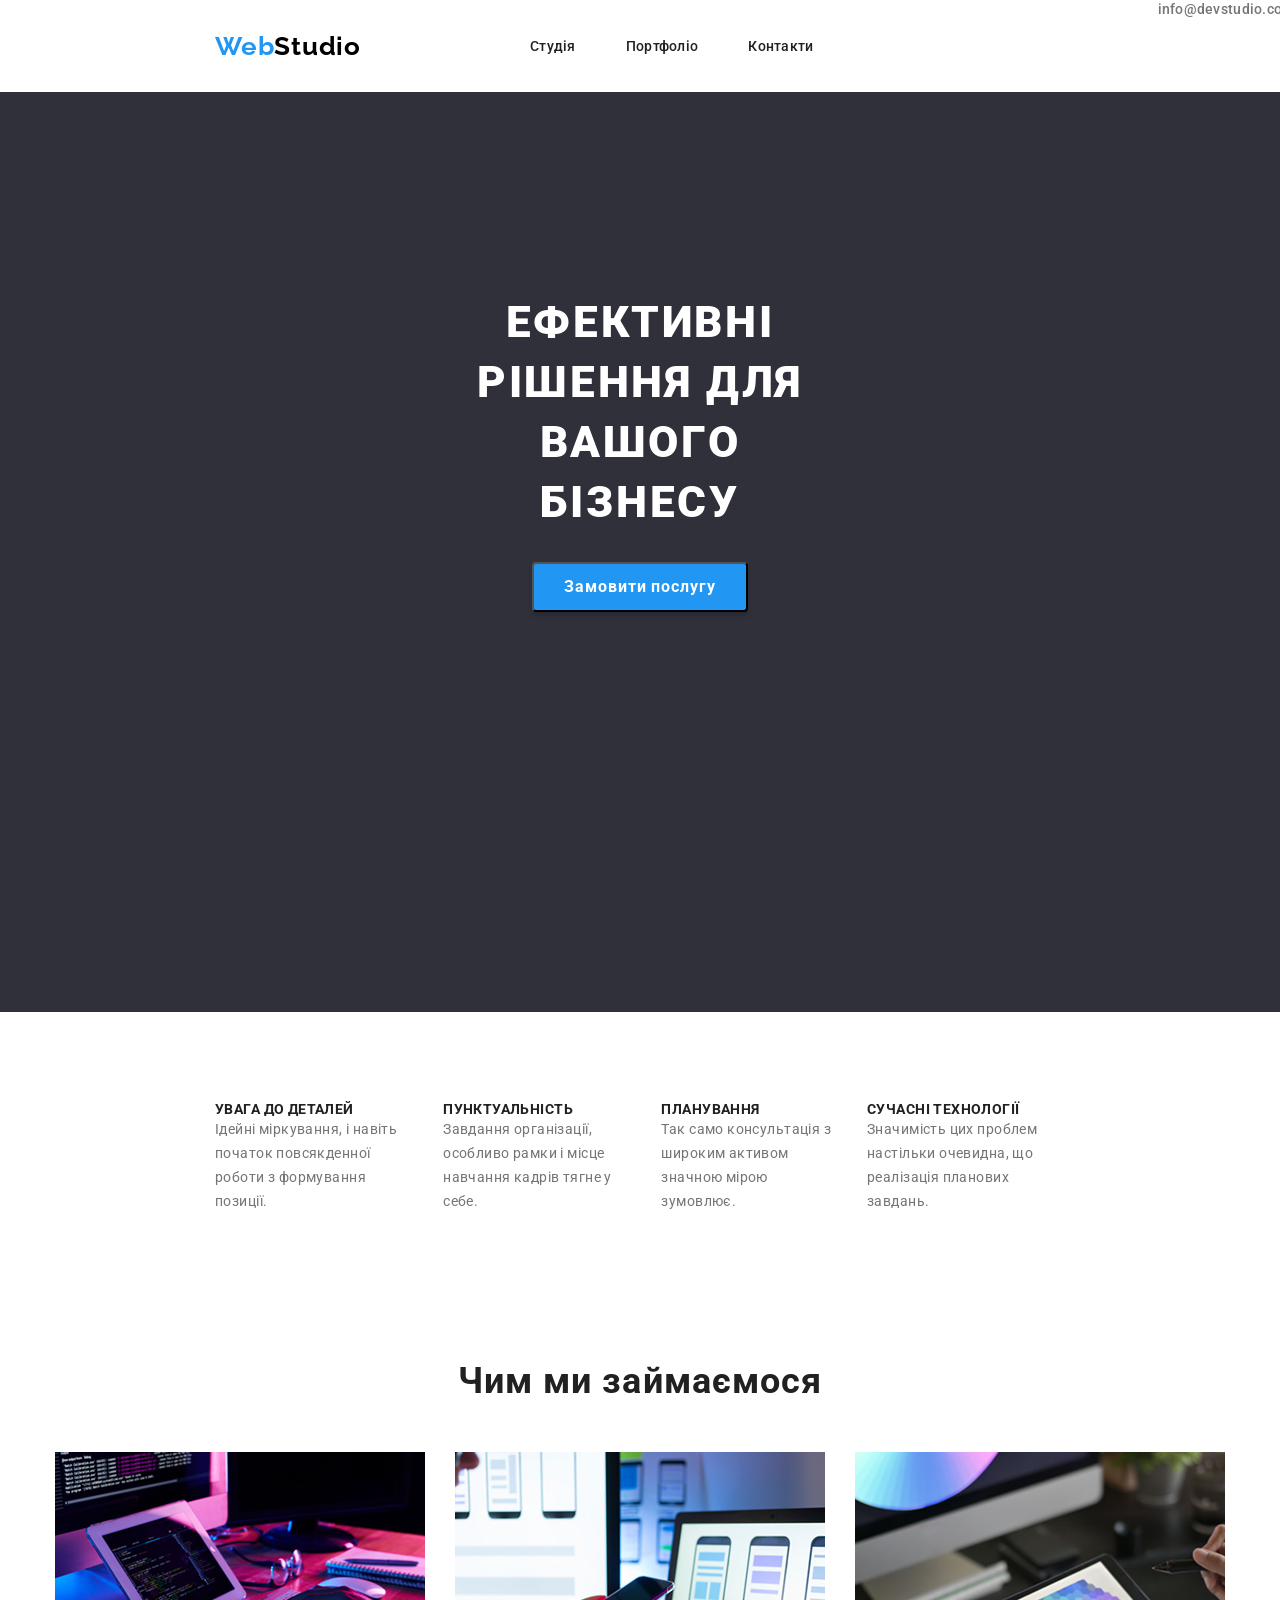
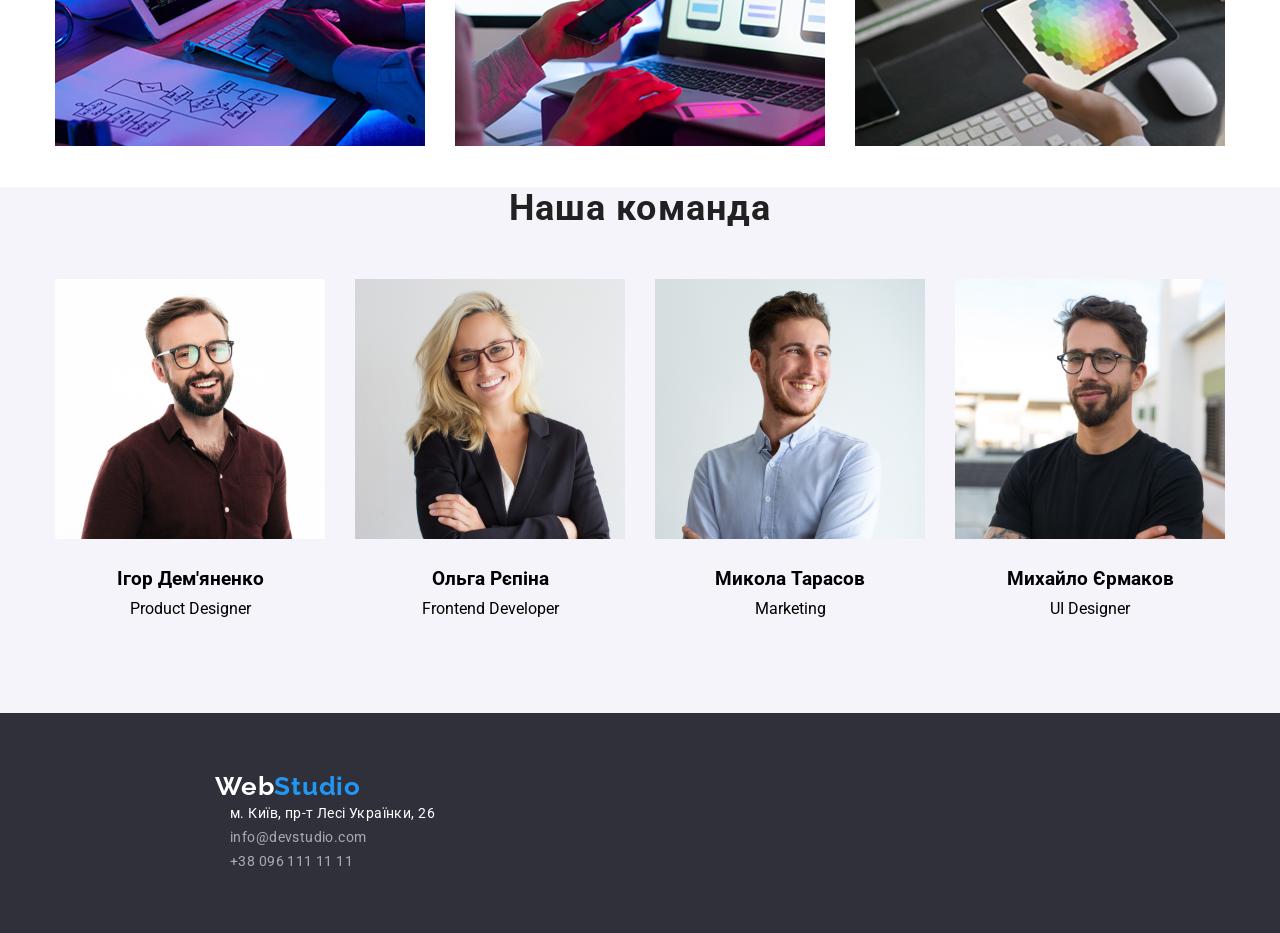
==== commit 17f6fbd4: "v6.0" ====
--- a/index.html
+++ b/index.html
@@ -106,23 +106,23 @@
             <ul class="team-list">
               <li class="team-item">
                 <img src="./img/firstperson.jpg" alt="Ігор Дем'яненко" />
-                <h3>Ігор Дем'яненко</h3>
+                <h3 class="team-name">Ігор Дем'яненко</h3>
                 <p>Product Designer</p>
               </li>
               <li class="team-item">
                 <img src="./img/secondperson.jpg" alt="Ольга Рєпіна" />
-                <h3>Ольга Рєпіна</h3>
-                <p>Frontend Developer</p>
+                <h3 class="team-name">Ольга Рєпіна</h3>
+                <p class="team-task">Frontend Developer</p>
               </li>
               <li class="team-item">
                 <img src="./img/thirdperson.jpg" alt="Микола Тарасов" />
-                <h3>Микола Тарасов</h3>
-                <p>Marketing</p>
+                <h3 class="team-name">Микола Тарасов</h3>
+                <p class="team-task">Marketing</p>
               </li>
               <li class="team-item">
                 <img src="./img/fourthperson.jpg" alt="Михайло Єрмаков" />
-                <h3>Михайло Єрмаков</h3>
-                <p>UI Designer</p>
+                <h3 class="team-name">Михайло Єрмаков</h3>
+                <p class="team-task">UI Designer</p>
               </li>
             </ul>
           </div>
--- a/css/style.css
+++ b/css/style.css
@@ -6,9 +6,13 @@
   --active-color: #757575;
 }
 
-.container {
+body {
+  font-family: Roboto, sans-serif;
+}
+
+/* .container {
   outline: solid red;
-}
+} */
 
 .header {
   display: flex;
@@ -57,7 +61,7 @@
   margin-left: 76px;
 }
 
-header-address {
+.header-address {
   margin-left: auto;
   font-style: normal;
 }
@@ -65,7 +69,6 @@
 .header-nav a {
   transition: color 250ms ease;
   color: #212121;
-  font-family: Roboto;
   font-size: 14px;
   font-style: normal;
   font-weight: 500;
@@ -80,7 +83,6 @@
 
 .header-address a {
   color: var(--active-color);
-  font-family: Roboto;
   font-size: 14px;
   font-style: normal;
   font-weight: 500;
@@ -102,7 +104,6 @@
   flex-shrink: 0;
   color: #fff;
   text-align: center;
-  font-family: Roboto;
   font-size: 44px;
   font-style: normal;
   font-weight: 900;
@@ -126,7 +127,6 @@
   box-shadow: 0 4px 4px 0 rgba(0, 0, 0, 0.15);
   color: #fff;
   text-align: center;
-  font-family: Roboto;
   font-size: 16px;
   font-weight: 700;
   line-height: 30px;
@@ -148,7 +148,6 @@
 
 .features-title {
   color: #212121;
-  font-family: Roboto;
   font-size: 14px;
   font-style: normal;
   font-weight: 700;
@@ -159,7 +158,6 @@
 
 .features-text {
   color: var(--text-color);
-  font-family: Roboto;
   font-size: 14px;
   font-style: normal;
   font-weight: 400;
@@ -170,7 +168,6 @@
 .features-name {
   color: #212121;
   text-align: center;
-  font-family: Roboto;
   font-size: 36px;
   font-style: normal;
   font-weight: 700;
@@ -185,7 +182,6 @@
   list-style: none;
   padding: 0;
   margin: 0;
-  gap: 30px;
   justify-content: center;
   margin-bottom: 41px;
 }
@@ -203,7 +199,6 @@
 .team-title {
   color: #212121;
   text-align: center;
-  font-family: Roboto;
   font-size: 36px;
   font-style: normal;
   font-weight: 700;
@@ -243,7 +238,11 @@
 
 .footer {
   background-color: var(--defaulte-color);
-  
+}
+
+.footer .container {
+  padding-top: 58px;
+  padding-bottom: 60px;
 }
 
 .footer-logo {
@@ -265,13 +264,11 @@
 
 .footer-list {
     margin-left: 230px;
-    margin-left: 215px;
 margin-right: 93px;
 }
 
 .footer-address {
   color: #fff;
-  font-family: Roboto;
   font-size: 14px;
   font-style: normal;
   font-weight: 400;
@@ -281,10 +278,9 @@
 
 .footer-info {
   color: rgba(255, 255, 255, 0.6);
-  font-family: Roboto;
   font-size: 14px;
   font-style: normal;
   font-weight: 400;
   line-height: 24px;
   letter-spacing: 0.42px;
-}
+}
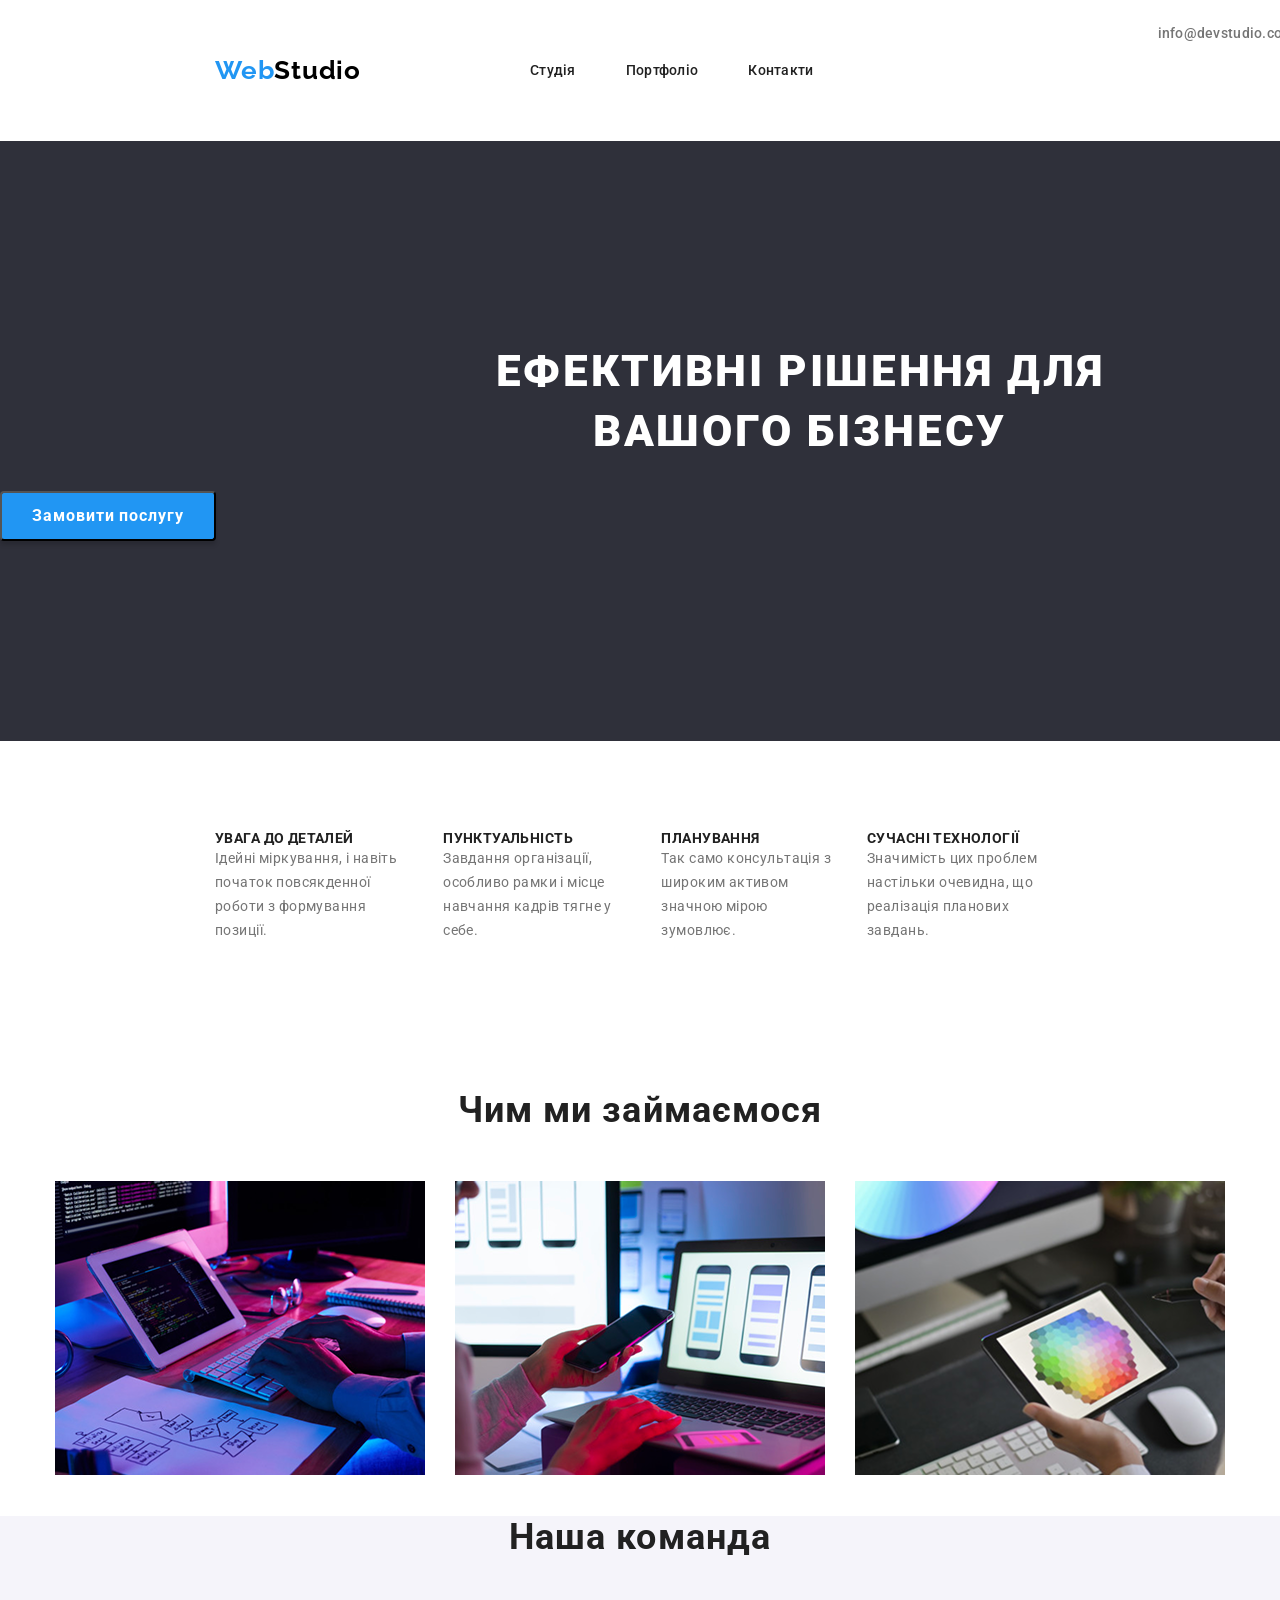
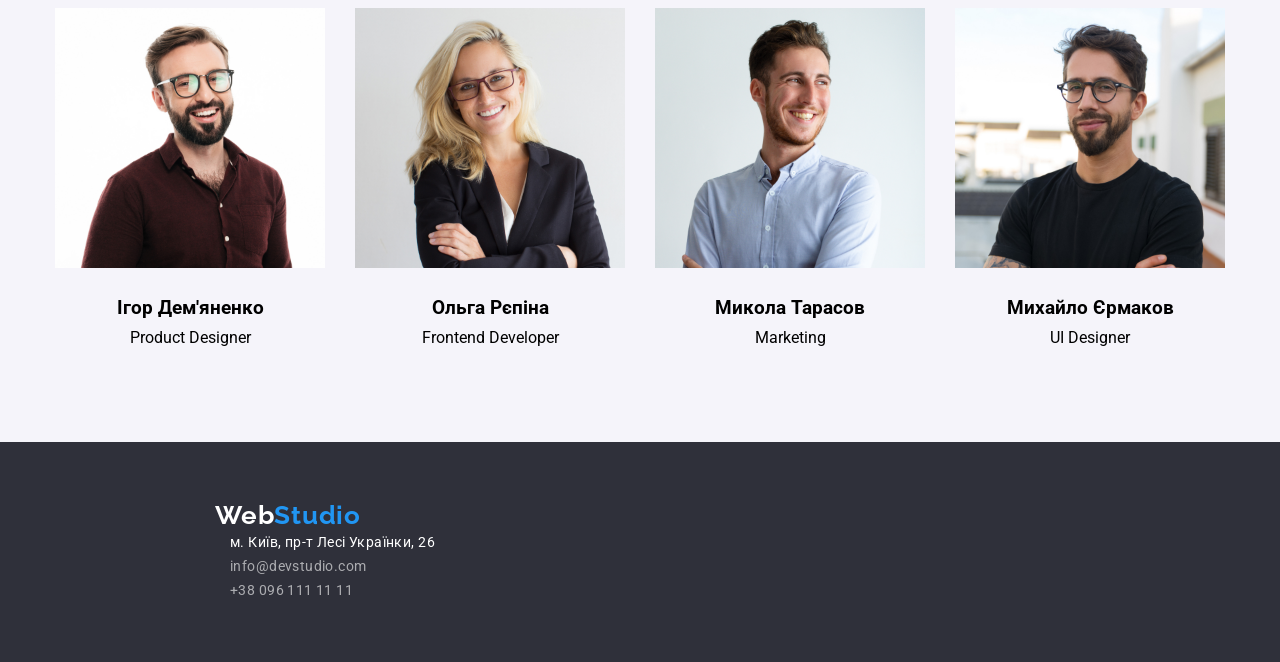
==== commit 654e3e5e: "v6.1" ====
--- a/index.html
+++ b/index.html
@@ -122,7 +122,7 @@
               <li class="team-item">
                 <img src="./img/fourthperson.jpg" alt="Михайло Єрмаков" />
                 <h3 class="team-name">Михайло Єрмаков</h3>
-                <p class="team-task">UI Designer</p>
+                <p class="team-task"   >UI Designer</p>
               </li>
             </ul>
           </div>
--- a/css/style.css
+++ b/css/style.css
@@ -17,6 +17,8 @@
 .header {
   display: flex;
   align-items: center;
+  padding-top: 24px;
+  padding-bottom: 25px;
 }
 
 .header .container {
@@ -97,7 +99,13 @@
 
 .hero {
   background-color: var(--defaulte-color);
-  padding-bottom: 200px;
+  /* padding-bottom: 200px; */
+  /* padding: 1600px 600px; */
+width: 1600px;
+height: 600px;
+  display: flex;
+  flex-direction: column;
+  align-items: center;
 }
 
 .hero-title {
@@ -116,7 +124,7 @@
   padding-top: 200px;
   padding-right: 452px;
   padding-left: 452px;
-  margin-bottom: 30px;
+  padding-bottom: 30px;
 }
 
 .hero-button {
@@ -128,11 +136,13 @@
   color: #fff;
   text-align: center;
   font-size: 16px;
-  font-weight: 700;
+  font-weight: 700; 
   line-height: 30px;
   letter-spacing: 0.96px;
   display: block;
-  margin: 0 auto 200px;
+/* position: relative;
+  left: 50px;
+  top: 20px; */
 }
 
 .features-list {
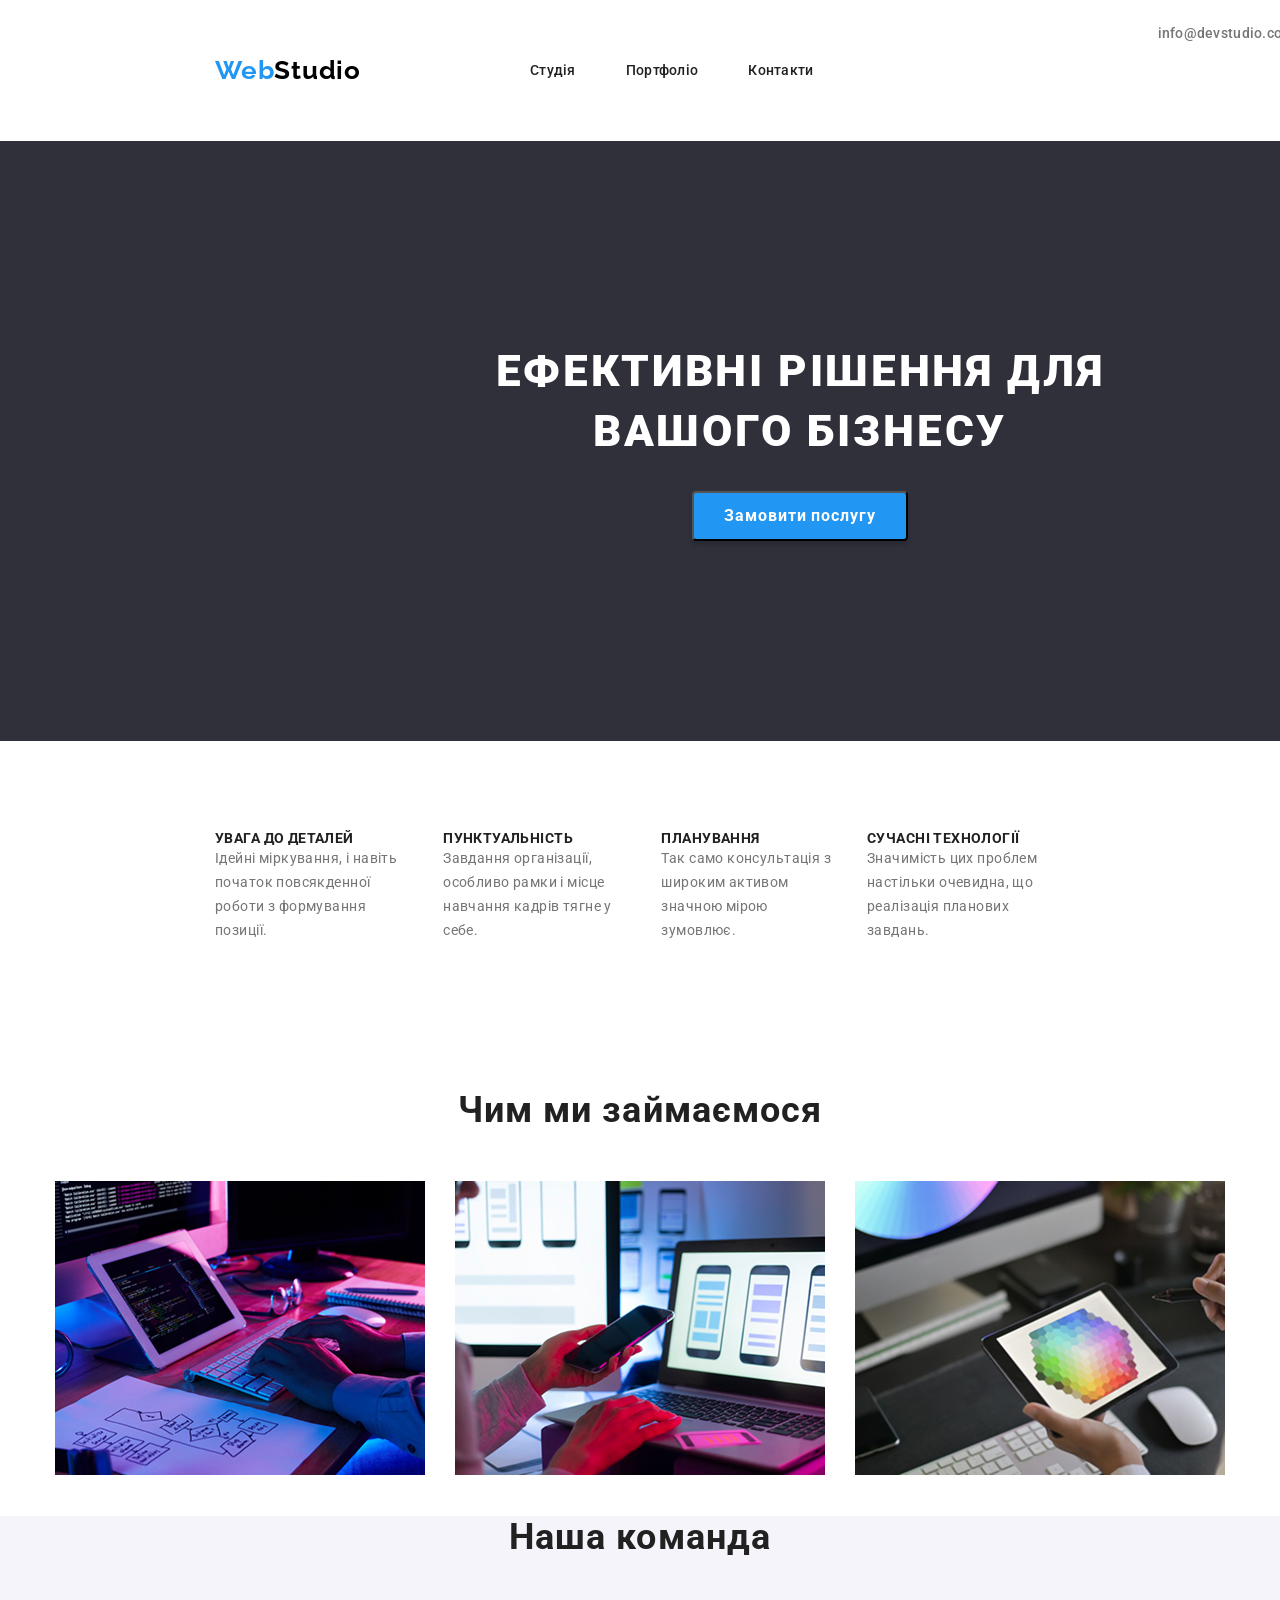
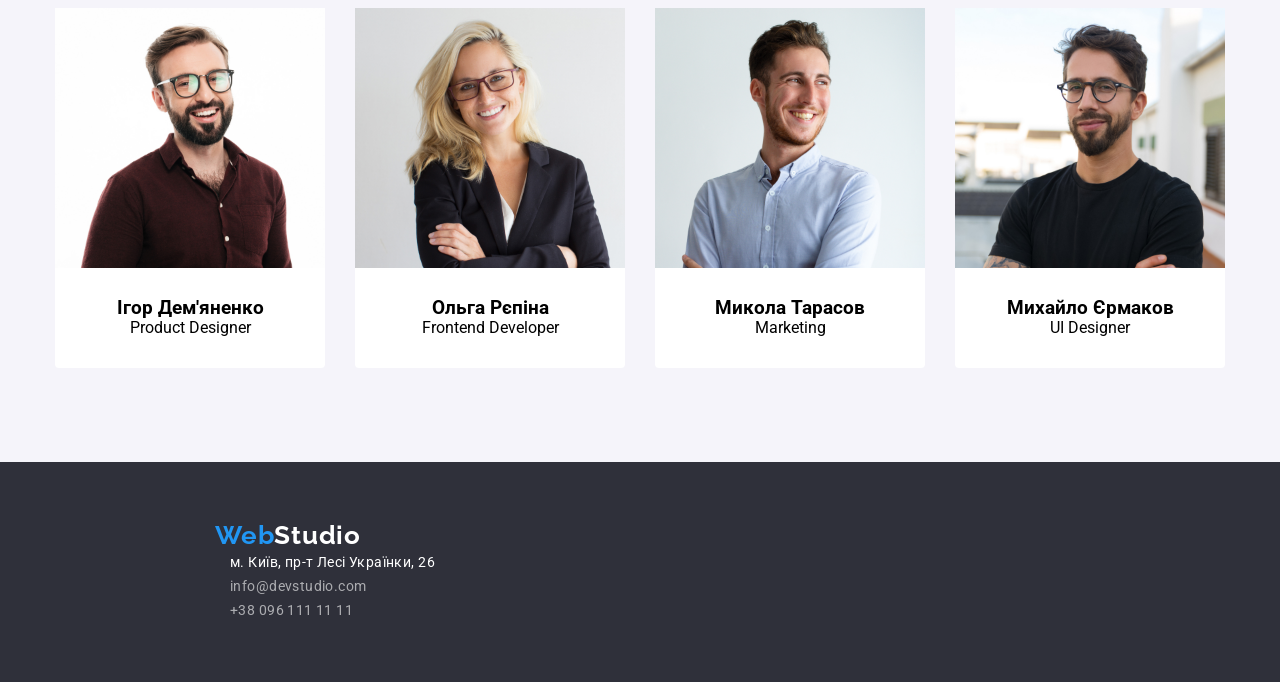
==== commit a460074a: "v7.0" ====
--- a/index.html
+++ b/index.html
@@ -29,7 +29,7 @@
         <nav class="header-nav">
           <ul class="header-list">
             <li><a href="./index.html">Студія</a></li>
-            <li><a href="./index.html">Портфоліо</a></li>
+            <li><a href="./portfolio.html">Портфоліо</a></li>
             <li><a href="./index.html">Контакти</a></li>
           </ul>
         </nav>
@@ -107,7 +107,7 @@
               <li class="team-item">
                 <img src="./img/firstperson.jpg" alt="Ігор Дем'яненко" />
                 <h3 class="team-name">Ігор Дем'яненко</h3>
-                <p>Product Designer</p>
+                <p  class="team-task">Product Designer</p>
               </li>
               <li class="team-item">
                 <img src="./img/secondperson.jpg" alt="Ольга Рєпіна" />
--- a/css/style.css
+++ b/css/style.css
@@ -4,6 +4,8 @@
   --text-color: #757575;
   --main-color: #fff;
   --active-color: #757575;
+  --button-clor: #f5f4fa;
+  --title-color: #212121;
 }
 
 body {
@@ -101,8 +103,8 @@
   background-color: var(--defaulte-color);
   /* padding-bottom: 200px; */
   /* padding: 1600px 600px; */
-width: 1600px;
-height: 600px;
+  width: 1600px;
+  height: 600px;
   display: flex;
   flex-direction: column;
   align-items: center;
@@ -136,13 +138,15 @@
   color: #fff;
   text-align: center;
   font-size: 16px;
-  font-weight: 700; 
+  font-weight: 700;
   line-height: 30px;
   letter-spacing: 0.96px;
   display: block;
-/* position: relative;
+  /* position: relative;
   left: 50px;
   top: 20px; */
+  margin-left: 692px;
+  margin-right: 692px;
 }
 
 .features-list {
@@ -224,11 +228,15 @@
   list-style: none;
   padding: 0;
   margin: 0;
+  
+
 }
 
 .team-item {
   text-align: center;
   margin-bottom: 94px;
+  border-radius: 0 0 4px 4px;
+background: #FFF;
 }
 
 .team-item img {
@@ -236,14 +244,19 @@
   width: 270px;
   height: 260px;
   object-fit: cover;
+  margin-bottom: 30px;
 }
 
 .team-item h3 {
   margin: 30px 0 10px;
+  
+  margin-bottom: 10px;
+  margin: 0 auto;
 }
 
 .team-item p {
-  margin: 0;
+  margin: 0 auto;
+  margin-bottom: 30px;
 }
 
 .footer {
@@ -256,7 +269,7 @@
 }
 
 .footer-logo {
-  color: #fff;
+  color: var(--hover-color);
   font-family: Raleway;
   font-size: 26px;
   font-style: normal;
@@ -269,12 +282,12 @@
 }
 
 .footer-span {
-  color: var(--hover-color);
+  color: var(--main-color);
 }
 
 .footer-list {
-    margin-left: 230px;
-margin-right: 93px;
+  margin-left: 230px;
+  margin-right: 93px;
 }
 
 .footer-address {
@@ -293,4 +306,95 @@
   font-weight: 400;
   line-height: 24px;
   letter-spacing: 0.42px;
+}
+
+/* PORTFOLIO */
+.btn {
+  border-radius: 4px;
+  background-color: var(--button-clor);
+  color: var(--title-color);
+  font-size: 18px;
+  font-style: normal;
+  font-weight: 700;
+  line-height: 36px;
+  letter-spacing: 1.08px;
+  border: none;
+outline: none;
+}
+
+.btn:hover {
+  border-radius: 4px;
+  color: var(--button-clor);
+  background: #2196f3;
+  box-shadow:
+    0 3px 1px 0 rgba(0, 0, 0, 0.1),
+    0 1px 2px 0 rgba(0, 0, 0, 0.08),
+    0 2px 2px 0 rgba(0, 0, 0, 0.12);
+    border: none;
+    outline: none;
+    transition: 250ms;
+}
+
+.box-button{
+  display: flex;
+  justify-content: center;
+  gap: 8px;
+  margin-top: 94px;
+  margin-bottom: 50px;
+}
+
+
+.portfolio-list {
+  list-style: none;
+  padding: 0;
+  margin: 0;
+  display: grid;
+  grid-template-columns: repeat(3, 1fr);
+  gap: 30px;
+  margin-right: 215px;
+  margin-left: 215px;
+  gap: 30px;
+  margin-bottom: 94px;
+}
+
+.portfolio-item{
+  background: #FFF;
+  border: 1px solid #EEE;
+}
+
+.portfolio-item img {
+  width: 100%;
+  height: auto;
+  display: block;
+  width: 370.0px;
+height: 294.0px;
+margin-bottom: 20px;
+}
+
+.portfolio-name{
+  color: #212121;
+font-size: 18px;
+font-style: normal;
+font-weight: 700;
+line-height: 36px;
+letter-spacing: 1.08px;
+width: 322.0px;
+height: 36.0px;
+margin-bottom: 4px;
+margin-left: 24px;
+margin-right: 24px;
+}
+
+.portfolio-task{
+  color: #757575;
+font-size: 16px;
+font-style: normal;
+font-weight: 400;
+line-height: 30px;
+letter-spacing: 0.48px;
+width: 322.0px;
+height: 30.0px;
+margin-bottom: 20px;
+margin-left: 24px;
+margin-right: 24px;
 }
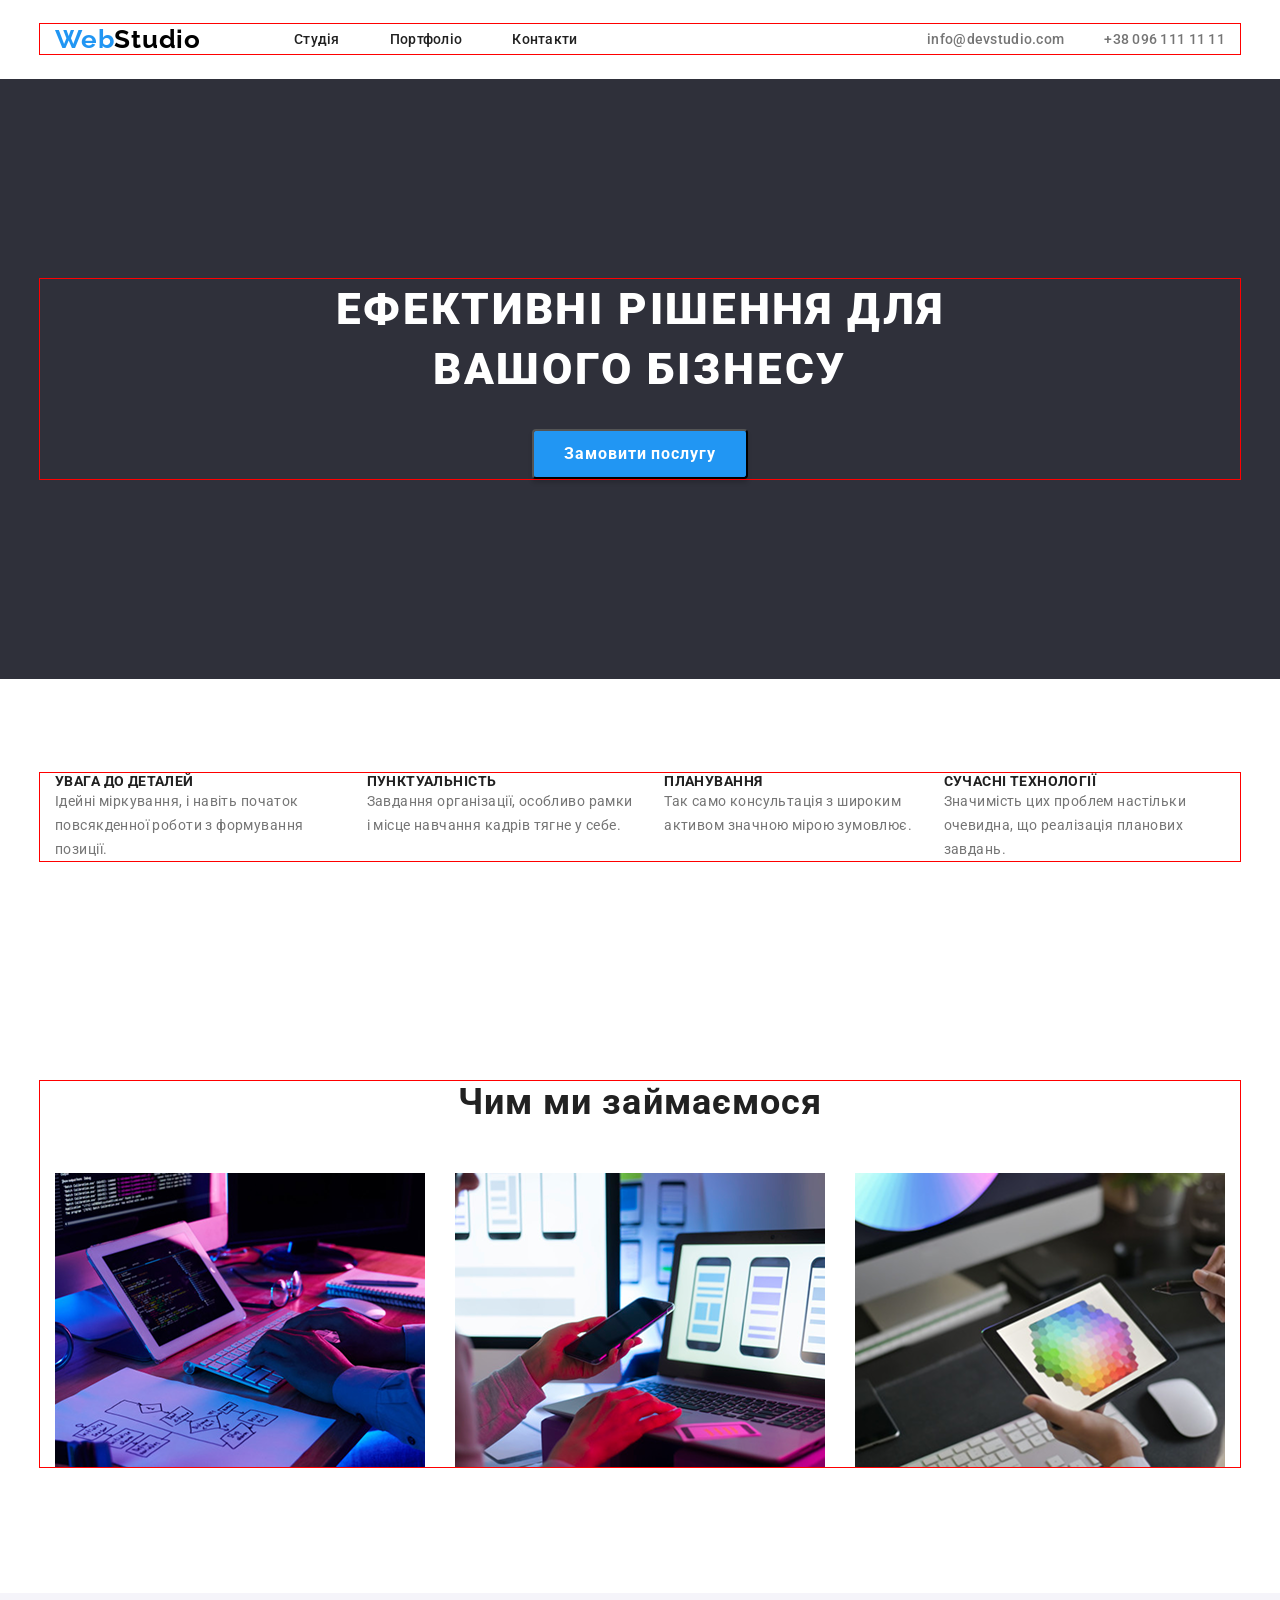
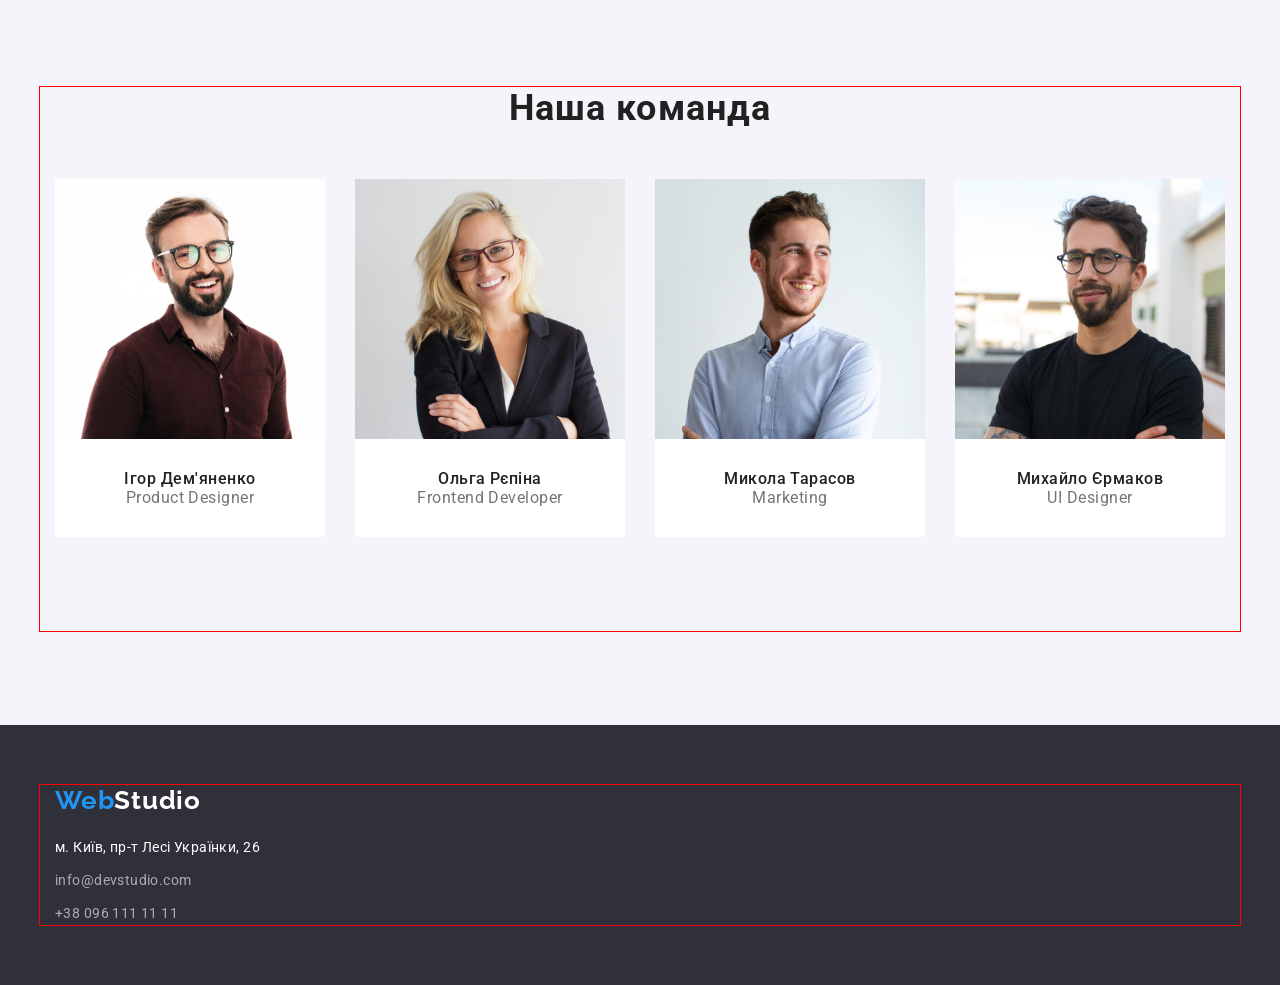
==== commit 8fb1b1aa: "v7.2" ====
--- a/index.html
+++ b/index.html
@@ -52,50 +52,66 @@
           <button class="hero-button" type="button">Замовити послугу</button>
         </div>
       </section>
-      <section class="features">
+      <section class="article">
         <div class="container">
-          <ul class="features-list">
-            <li class="features-item">
-              <h3 class="features-title">УВАГА ДО ДЕТАЛЕЙ</h3>
-              <p class="features-text">
+          <ul class="article-list">
+            <li class="article-item">
+              <h3 class="article-title">УВАГА ДО ДЕТАЛЕЙ</h3>
+              <p class="article-text">
                 Ідейні міркування, і навіть початок повсякденної роботи з
                 формування позиції.
               </p>
             </li>
-            <li class="features-item">
-              <h3 class="features-title">ПУНКТУАЛЬНІСТЬ</h3>
-              <p class="features-text">
+            <li class="article-item">
+              <h3 class="article-title">ПУНКТУАЛЬНІСТЬ</h3>
+              <p class="article-text">
                 Завдання організації, особливо рамки і місце навчання кадрів
                 тягне у себе.
               </p>
             </li>
-            <li class="features-item">
-              <h3 class="features-title">ПЛАНУВАННЯ</h3>
-              <p class="features-text">
+            <li class="article-item">
+              <h3 class="article-title">ПЛАНУВАННЯ</h3>
+              <p class="article-text">
                 Так само консультація з широким активом значною мірою зумовлює.
               </p>
             </li>
-            <li class="features-item">
-              <h3 class="features-title">СУЧАСНІ ТЕХНОЛОГІЇ</h3>
-              <p class="features-text">
+            <li class="article-item">
+              <h3 class="article-title">СУЧАСНІ ТЕХНОЛОГІЇ</h3>
+              <p class="article-text">
                 Значимість цих проблем настільки очевидна, що реалізація
                 планових завдань.
               </p>
             </li>
           </ul>
+        </div>
+      </section>
+      <section class="features">
+        <div class="container">
           <h2 class="features-name">Чим ми займаємося</h2>
           <div class="features-features">
             <ul class="features-list-img">
-  <li>
-    <img class="img-list" src="./img/coding.png" alt="Програміст пише код" />
-  </li>
-  <li>
-    <img class="img-list" src="./img/desine.png" alt="Розробка вебсайтів" />
-  </li>
-  <li>
-    <img class="img-list" src="./img/coloring.png" alt="Розробка дизайну" />
-  </li>
-</ul>
+              <li>
+                <img
+                  class="img-list"
+                  src="./img/coding.png"
+                  alt="Програміст пише код"
+                />
+              </li>
+              <li>
+                <img
+                  class="img-list"
+                  src="./img/desine.png"
+                  alt="Розробка вебсайтів"
+                />
+              </li>
+              <li>
+                <img
+                  class="img-list"
+                  src="./img/coloring.png"
+                  alt="Розробка дизайну"
+                />
+              </li>
+            </ul>
           </div>
         </div>
       </section>
@@ -107,7 +123,7 @@
               <li class="team-item">
                 <img src="./img/firstperson.jpg" alt="Ігор Дем'яненко" />
                 <h3 class="team-name">Ігор Дем'яненко</h3>
-                <p  class="team-task">Product Designer</p>
+                <p class="team-task">Product Designer</p>
               </li>
               <li class="team-item">
                 <img src="./img/secondperson.jpg" alt="Ольга Рєпіна" />
@@ -122,7 +138,7 @@
               <li class="team-item">
                 <img src="./img/fourthperson.jpg" alt="Михайло Єрмаков" />
                 <h3 class="team-name">Михайло Єрмаков</h3>
-                <p class="team-task"   >UI Designer</p>
+                <p class="team-task">UI Designer</p>
               </li>
             </ul>
           </div>
@@ -137,7 +153,8 @@
         <address class="footer-address">
           <ul class="footer-list">
             <li>
-              <a class="footer-address"
+              <a
+                class="footer-address"
                 href="https://maps.google.com/?q=м.+Київ,+пр-т+Лесі+Українки,+26"
                 target="_blank"
                 rel="noopener noreferrer"
@@ -147,11 +164,15 @@
             </li>
 
             <li>
-              <a class="footer-info" href="mailto:info@devstudio.com">info@devstudio.com</a>
+              <a class="footer-info" href="mailto:info@devstudio.com"
+                >info@devstudio.com</a
+              >
             </li>
 
             <li>
-              <a class="footer-info" href="tel:+380961111111">+38 096 111 11 11</a>
+              <a class="footer-info" href="tel:+380961111111"
+                >+38 096 111 11 11</a
+              >
             </li>
           </ul>
         </address>
--- a/css/style.css
+++ b/css/style.css
@@ -12,13 +12,14 @@
   font-family: Roboto, sans-serif;
 }
 
-/* .container {
-  outline: solid red;
-} */
+.container {
+  outline: 1px solid red;
+  width: 1200px;
+  margin: 0 auto;
+  padding: 0 15px;
+}
 
 .header {
-  display: flex;
-  align-items: center;
   padding-top: 24px;
   padding-bottom: 25px;
 }
@@ -53,16 +54,11 @@
   font-weight: 700;
   line-height: normal;
   letter-spacing: 0.78px;
-  margin-left: 215px;
   margin-right: 93px;
 }
 
 .header-span {
   color: var(--hover-color);
-}
-
-.header-nav {
-  margin-left: 76px;
 }
 
 .header-address {
@@ -101,13 +97,10 @@
 
 .hero {
   background-color: var(--defaulte-color);
-  /* padding-bottom: 200px; */
-  /* padding: 1600px 600px; */
-  width: 1600px;
-  height: 600px;
   display: flex;
   flex-direction: column;
   align-items: center;
+  padding: 200px 0;
 }
 
 .hero-title {
@@ -120,13 +113,9 @@
   line-height: 60px;
   letter-spacing: 2.64px;
   text-transform: uppercase;
-  display: flex;
-  justify-content: center;
-  align-items: center;
-  padding-top: 200px;
-  padding-right: 452px;
-  padding-left: 452px;
-  padding-bottom: 30px;
+  width: 696px;
+  margin: 0 auto;
+  margin-bottom: 30px;
 }
 
 .hero-button {
@@ -142,25 +131,21 @@
   line-height: 30px;
   letter-spacing: 0.96px;
   display: block;
-  /* position: relative;
-  left: 50px;
-  top: 20px; */
-  margin-left: 692px;
-  margin-right: 692px;
-}
-
-.features-list {
-  display: flex;
-  align-items: center;
+  margin: 0 auto;
+}
+
+/* article */
+.article {
+  padding: 94px 0;
+}
+
+.article-list {
+  display: flex;
   justify-content: space-between;
-  margin-left: 215px;
-  margin-right: 215px;
-  margin-top: 89px;
-  margin-bottom: 147px;
   gap: 30px;
 }
 
-.features-title {
+.article-title {
   color: #212121;
   font-size: 14px;
   font-style: normal;
@@ -170,13 +155,18 @@
   text-transform: uppercase;
 }
 
-.features-text {
+.article-text {
   color: var(--text-color);
   font-size: 14px;
   font-style: normal;
   font-weight: 400;
   line-height: 24px;
   letter-spacing: 0.42px;
+}
+
+/* features */
+.features {
+  padding: 126px 0;
 }
 
 .features-name {
@@ -197,7 +187,6 @@
   padding: 0;
   margin: 0;
   justify-content: center;
-  margin-bottom: 41px;
 }
 
 .img-list {
@@ -206,8 +195,10 @@
   object-fit: cover;
 }
 
+/* team */
 .team {
   background-color: #f5f4fa;
+  padding: 94px 0;
 }
 
 .team-title {
@@ -225,18 +216,13 @@
   display: flex;
   justify-content: center;
   gap: 30px;
-  list-style: none;
-  padding: 0;
-  margin: 0;
-  
-
 }
 
 .team-item {
   text-align: center;
   margin-bottom: 94px;
   border-radius: 0 0 4px 4px;
-background: #FFF;
+  background: #fff;
 }
 
 .team-item img {
@@ -249,23 +235,33 @@
 
 .team-item h3 {
   margin: 30px 0 10px;
-  
   margin-bottom: 10px;
   margin: 0 auto;
+  color: #212121;
+  text-align: center;
+  font-family: Roboto;
+  font-size: 16px;
+  font-weight: 500;
+  line-height: normal;
+  letter-spacing: 0.48px;
 }
 
 .team-item p {
   margin: 0 auto;
   margin-bottom: 30px;
-}
-
+  color: #757575;
+  text-align: center;
+  font-family: Roboto;
+  font-size: 16px;
+  font-weight: 400;
+  line-height: normal;
+  letter-spacing: 0.48px;
+}
+
+/* footer */
 .footer {
   background-color: var(--defaulte-color);
-}
-
-.footer .container {
-  padding-top: 58px;
-  padding-bottom: 60px;
+  padding: 60px 0;
 }
 
 .footer-logo {
@@ -276,20 +272,12 @@
   font-weight: 700;
   line-height: normal;
   letter-spacing: 0.78px;
-  margin-left: 215px;
-  margin-right: 93px;
-  margin-top: 58px;
 }
 
 .footer-span {
   color: var(--main-color);
 }
 
-.footer-list {
-  margin-left: 230px;
-  margin-right: 93px;
-}
-
 .footer-address {
   color: #fff;
   font-size: 14px;
@@ -297,6 +285,13 @@
   font-weight: 400;
   line-height: 24px;
   letter-spacing: 0.42px;
+  margin-top: 20px;
+}
+
+.footer-list {
+  display: flex;
+  flex-direction: column;
+  gap: 9px;
 }
 
 .footer-info {
@@ -319,7 +314,9 @@
   line-height: 36px;
   letter-spacing: 1.08px;
   border: none;
-outline: none;
+  outline: none;
+  padding-left: 20px;
+  padding-right: 20px;
 }
 
 .btn:hover {
@@ -330,19 +327,18 @@
     0 3px 1px 0 rgba(0, 0, 0, 0.1),
     0 1px 2px 0 rgba(0, 0, 0, 0.08),
     0 2px 2px 0 rgba(0, 0, 0, 0.12);
-    border: none;
-    outline: none;
-    transition: 250ms;
-}
-
-.box-button{
+  border: none;
+  outline: none;
+  transition: 250ms;
+}
+
+.box-button {
   display: flex;
   justify-content: center;
   gap: 8px;
   margin-top: 94px;
   margin-bottom: 50px;
 }
-
 
 .portfolio-list {
   list-style: none;
@@ -351,50 +347,47 @@
   display: grid;
   grid-template-columns: repeat(3, 1fr);
   gap: 30px;
-  margin-right: 215px;
-  margin-left: 215px;
-  gap: 30px;
   margin-bottom: 94px;
 }
 
-.portfolio-item{
-  background: #FFF;
-  border: 1px solid #EEE;
+.portfolio-item {
+  background: #fff;
+  border: 1px solid #eee;
 }
 
 .portfolio-item img {
   width: 100%;
   height: auto;
   display: block;
-  width: 370.0px;
-height: 294.0px;
-margin-bottom: 20px;
-}
-
-.portfolio-name{
-  color: #212121;
-font-size: 18px;
-font-style: normal;
-font-weight: 700;
-line-height: 36px;
-letter-spacing: 1.08px;
-width: 322.0px;
-height: 36.0px;
-margin-bottom: 4px;
-margin-left: 24px;
-margin-right: 24px;
-}
-
-.portfolio-task{
+  width: 370px;
+  height: 294px;
+  margin-bottom: 20px;
+}
+
+.portfolio-name {
+  color: #212121;
+  font-size: 18px;
+  font-style: normal;
+  font-weight: 700;
+  line-height: 36px;
+  letter-spacing: 1.08px;
+  width: 322px;
+  height: 36px;
+  margin-bottom: 4px;
+  margin-left: 24px;
+  margin-right: 24px;
+}
+
+.portfolio-task {
   color: #757575;
-font-size: 16px;
-font-style: normal;
-font-weight: 400;
-line-height: 30px;
-letter-spacing: 0.48px;
-width: 322.0px;
-height: 30.0px;
-margin-bottom: 20px;
-margin-left: 24px;
-margin-right: 24px;
-}+  font-size: 16px;
+  font-style: normal;
+  font-weight: 400;
+  line-height: 30px;
+  letter-spacing: 0.48px;
+  width: 322px;
+  height: 30px;
+  margin-bottom: 20px;
+  margin-left: 24px;
+  margin-right: 24px;
+}
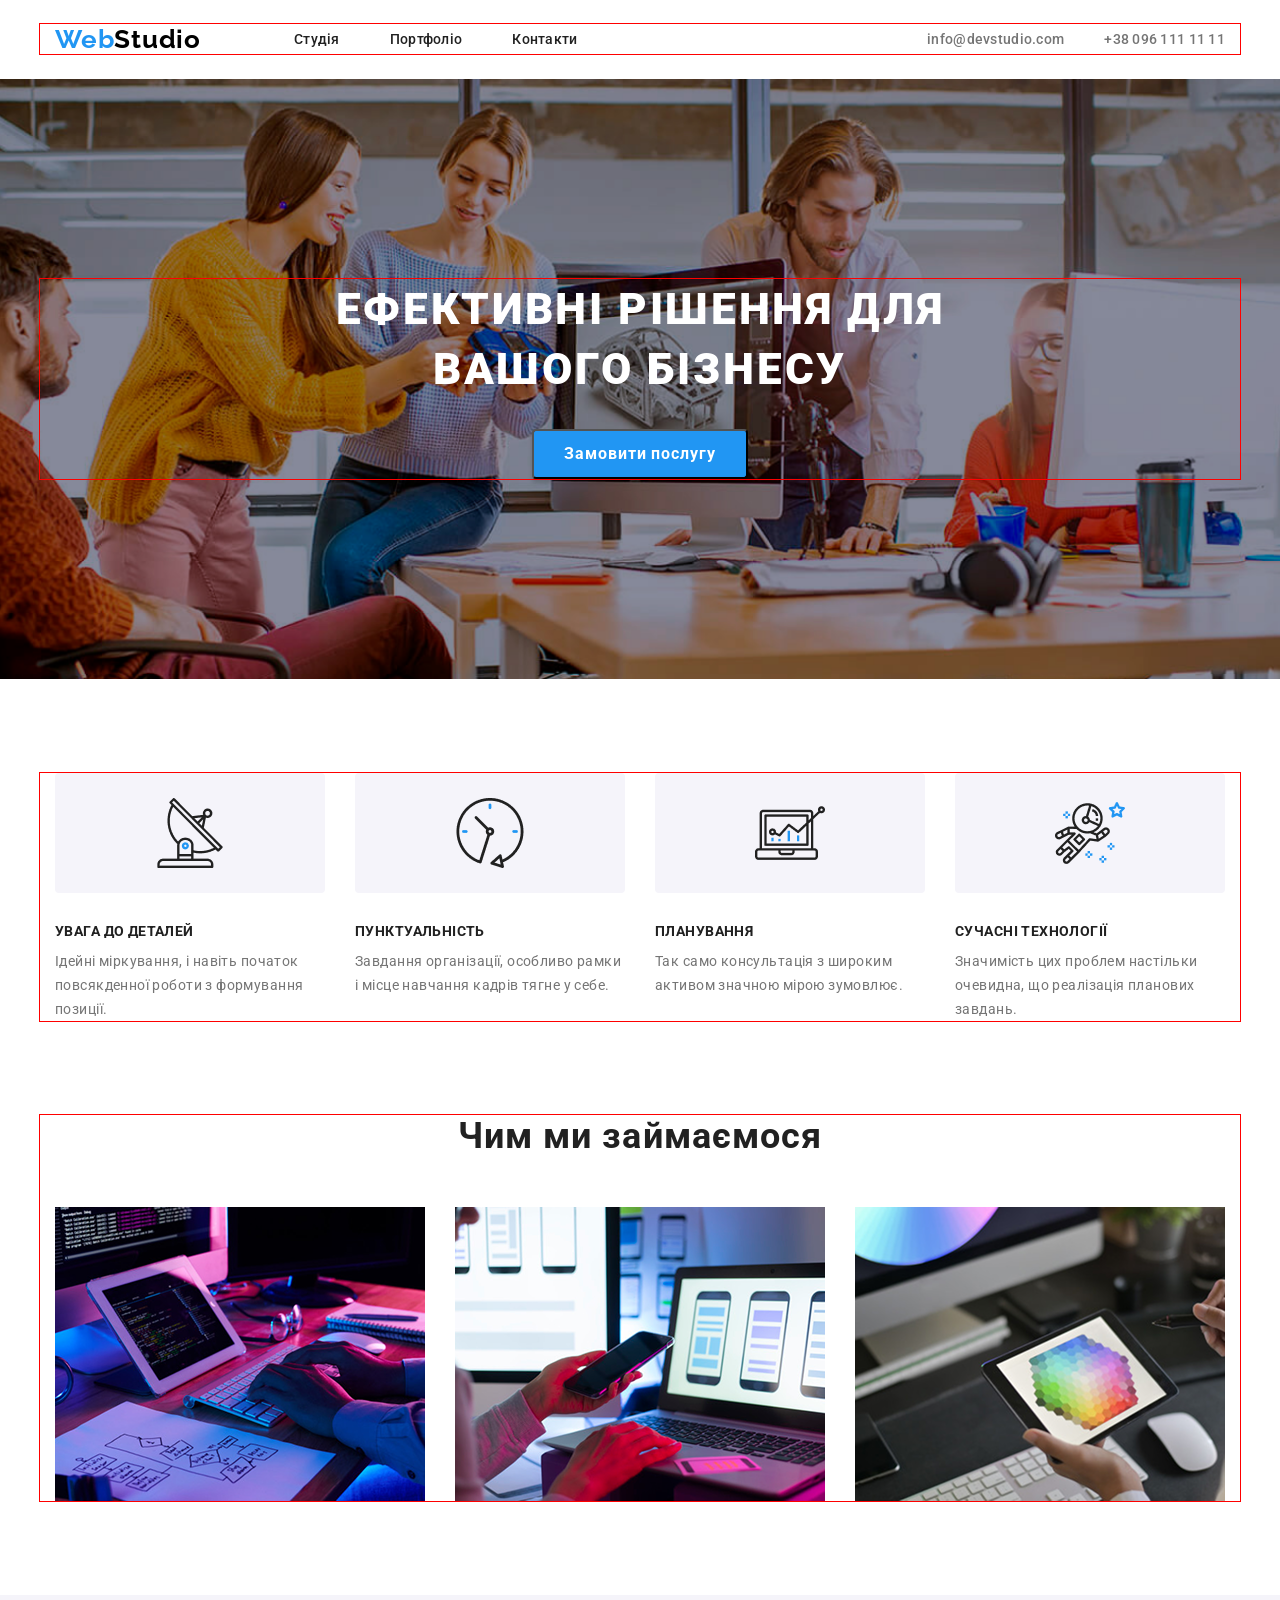
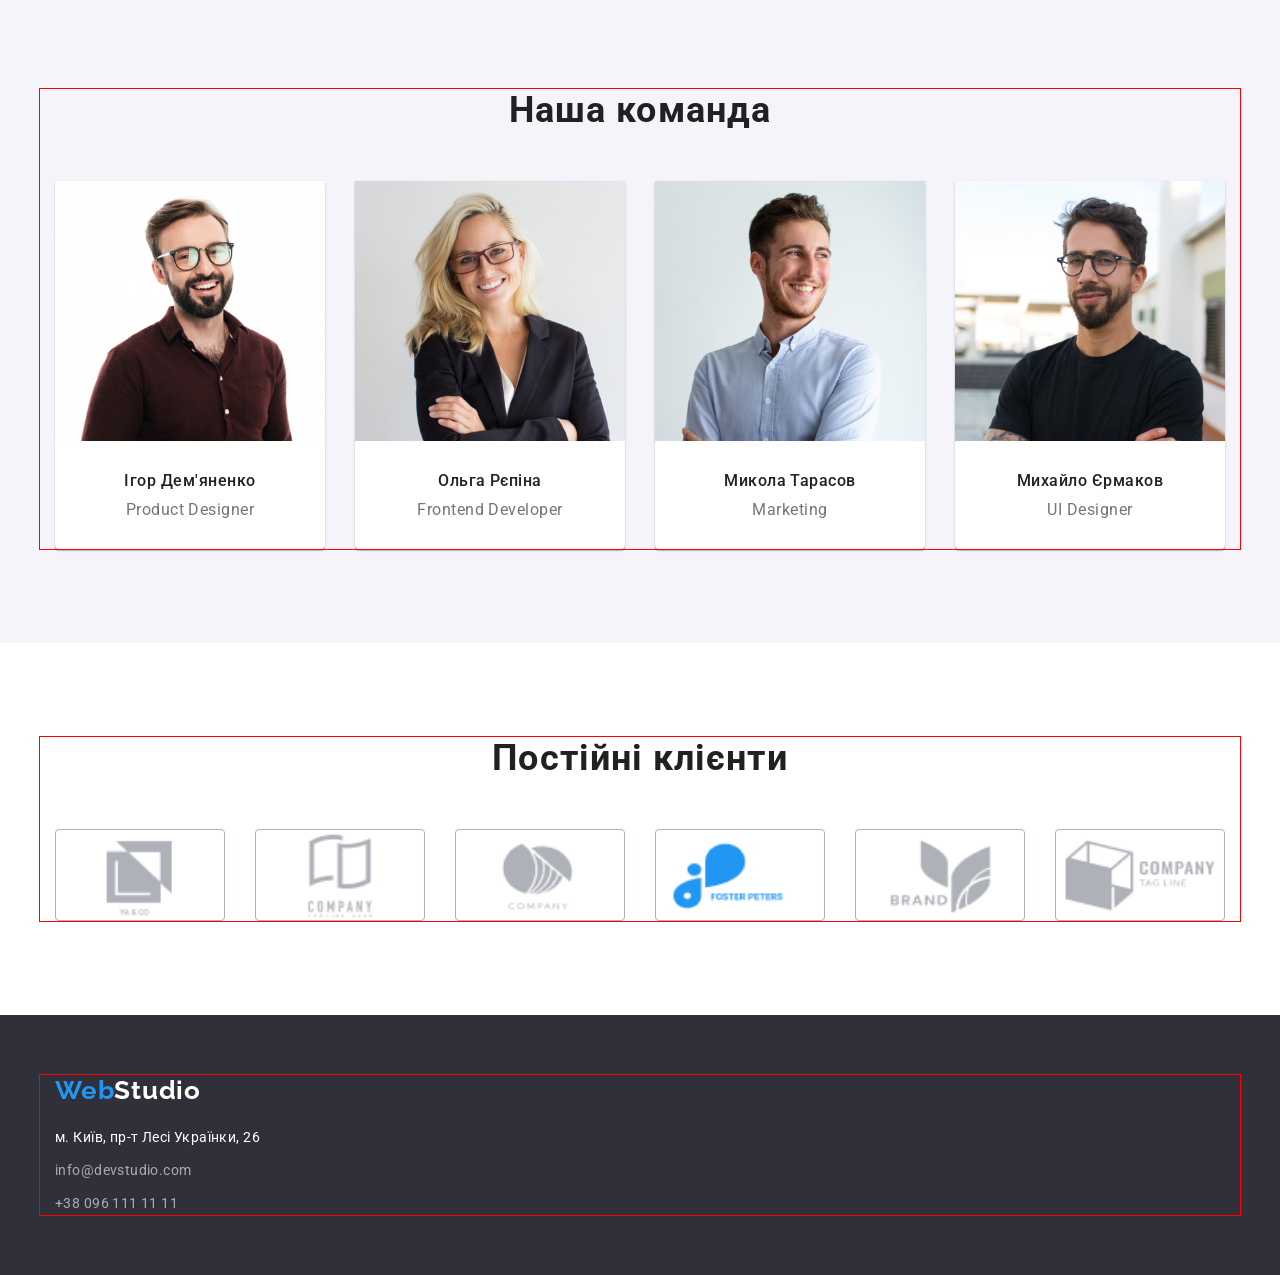
==== commit 8d73e1db: "v7.8" ====
--- a/index.html
+++ b/index.html
@@ -56,6 +56,13 @@
         <div class="container">
           <ul class="article-list">
             <li class="article-item">
+              <div class="article-thumb">
+                <img
+                  src="./img/antenna.png"
+                  alt="antenna"
+                  class="article-img"
+                />
+              </div>
               <h3 class="article-title">УВАГА ДО ДЕТАЛЕЙ</h3>
               <p class="article-text">
                 Ідейні міркування, і навіть початок повсякденної роботи з
@@ -63,6 +70,9 @@
               </p>
             </li>
             <li class="article-item">
+              <div class="article-thumb">
+                <img src="./img/clock.png" alt="clock" class="article-img" />
+              </div>
               <h3 class="article-title">ПУНКТУАЛЬНІСТЬ</h3>
               <p class="article-text">
                 Завдання організації, особливо рамки і місце навчання кадрів
@@ -70,12 +80,26 @@
               </p>
             </li>
             <li class="article-item">
+              <div class="article-thumb">
+                <img
+                  src="./img/diagram.png"
+                  alt="diagram"
+                  class="article-img"
+                />
+              </div>
               <h3 class="article-title">ПЛАНУВАННЯ</h3>
               <p class="article-text">
                 Так само консультація з широким активом значною мірою зумовлює.
               </p>
             </li>
             <li class="article-item">
+              <div class="article-thumb">
+                <img
+                  src="./img/astronaut.png"
+                  alt="austronaft"
+                  class="article-img"
+                />
+              </div>
               <h3 class="article-title">СУЧАСНІ ТЕХНОЛОГІЇ</h3>
               <p class="article-text">
                 Значимість цих проблем настільки очевидна, що реалізація
@@ -142,6 +166,31 @@
               </li>
             </ul>
           </div>
+        </div>
+      </section>
+      <section class="clients">
+        <div class="container">
+          <h4 class="clients-title">Постійні клієнти</h4>
+          <ul class="clients-list">
+            <li class="clients-li">
+              <img src="./img/ya-co.png" alt="logo" class="clients-img" />
+            </li>
+            <li class="clients-li">
+              <img src="./img/company.png" alt="logo" class="clients-img" />
+            </li>
+            <li class="clients-li">
+              <img src="./img/comany2.png" alt="logo" class="clients-img" />
+            </li>
+            <li class="clients-li">
+              <img src="./img/foster.png" alt="logo" class="clients-img" />
+            </li>
+            <li class="clients-li">
+              <img src="./img/brand.png" alt="logo" class="clients-img" />
+            </li>
+            <li class="clients-li">
+              <img src="./img/tag-line.png" alt="logo" class="clients-img" />
+            </li>
+          </ul>
         </div>
       </section>
     </main>
@@ -175,6 +224,12 @@
               >
             </li>
           </ul>
+          <ul class="footer-item">
+            <li class="footer-sircles"><img src="" alt="" class="footer-img"></li>
+            <li class="footer-sircles"><img src="" alt="" class="footer-img"></li>
+            <li class="footer-sircles"><img src="" alt="" class="footer-img"></li>
+            <li class="footer-sircles"><img src="" alt="" class="footer-img"></li>
+          </ul>
         </address>
       </div>
     </footer>
--- a/css/style.css
+++ b/css/style.css
@@ -95,8 +95,13 @@
   color: var(--hover-color);
 }
 
+/* hero */
 .hero {
-  background-color: var(--defaulte-color);
+  background: url(/img/bg-img.png) lightgray 0px -147.517px / 100% 170.667%
+    no-repeat;
+  background-size: cover;
+  background-position: center;
+  background-repeat: no-repeat;
   display: flex;
   flex-direction: column;
   align-items: center;
@@ -145,6 +150,27 @@
   gap: 30px;
 }
 
+.article-item {
+  width: calc((100% - 90px) / 4);
+}
+
+.article-thumb {
+  display: flex;
+  align-items: center;
+  justify-content: center;
+  width: 270px;
+  height: 120px;
+  background-color: var(--button-clor);
+  border-radius: 4px;
+  margin-bottom: 30px;
+}
+
+.article-img {
+  display: block;
+  max-width: 70px;
+  height: auto;
+}
+
 .article-title {
   color: #212121;
   font-size: 14px;
@@ -153,6 +179,7 @@
   line-height: normal;
   letter-spacing: 0.42px;
   text-transform: uppercase;
+  margin-bottom: 10px;
 }
 
 .article-text {
@@ -166,7 +193,7 @@
 
 /* features */
 .features {
-  padding: 126px 0;
+  padding-bottom: 94px;
 }
 
 .features-name {
@@ -220,9 +247,12 @@
 
 .team-item {
   text-align: center;
-  margin-bottom: 94px;
   border-radius: 0 0 4px 4px;
   background: #fff;
+  box-shadow:
+    0 1px 3px 0 rgba(0, 0, 0, 0.12),
+    0 1px 1px 0 rgba(0, 0, 0, 0.14),
+    0 2px 1px 0 rgba(0, 0, 0, 0.2);
 }
 
 .team-item img {
@@ -234,9 +264,7 @@
 }
 
 .team-item h3 {
-  margin: 30px 0 10px;
   margin-bottom: 10px;
-  margin: 0 auto;
   color: #212121;
   text-align: center;
   font-family: Roboto;
@@ -258,6 +286,38 @@
   letter-spacing: 0.48px;
 }
 
+/* clients */
+.clients {
+  padding: 94px 0;
+}
+
+.clients-title {
+  color: #212121;
+  text-align: center;
+  font-family: Roboto;
+  font-size: 36px;
+  font-style: normal;
+  font-weight: 700;
+  line-height: normal;
+  letter-spacing: 1.08px;
+  margin-bottom: 50px;
+}
+
+.clients-list {
+  display: flex;
+  justify-content: center;
+  align-items: center;
+  gap: 30px;
+}
+
+.clients-li {
+  border: 1px solid #AFB1B8;
+  border-radius: 4px;
+  width: 170.0px;
+height: 92.0px;
+
+}
+
 /* footer */
 .footer {
   background-color: var(--defaulte-color);
@@ -304,7 +364,11 @@
 }
 
 /* PORTFOLIO */
-.btn {
+.portfolio {
+  padding: 94px 0;
+}
+
+.portfolio-btn {
   border-radius: 4px;
   background-color: var(--button-clor);
   color: var(--title-color);
@@ -319,7 +383,7 @@
   padding-right: 20px;
 }
 
-.btn:hover {
+.portfolio-btn:hover {
   border-radius: 4px;
   color: var(--button-clor);
   background: #2196f3;
@@ -332,11 +396,10 @@
   transition: 250ms;
 }
 
-.box-button {
+.portfolio-gallery {
   display: flex;
   justify-content: center;
   gap: 8px;
-  margin-top: 94px;
   margin-bottom: 50px;
 }
 
@@ -347,12 +410,18 @@
   display: grid;
   grid-template-columns: repeat(3, 1fr);
   gap: 30px;
-  margin-bottom: 94px;
 }
 
 .portfolio-item {
   background: #fff;
   border: 1px solid #eee;
+}
+
+.portfolio-item:hover {
+  box-shadow:
+    0 1px 1px 0 rgba(0, 0, 0, 0.12),
+    0 4px 4px 0 rgba(0, 0, 0, 0.06),
+    1px 4px 6px 0 rgba(0, 0, 0, 0.16);
 }
 
 .portfolio-item img {
@@ -361,7 +430,7 @@
   display: block;
   width: 370px;
   height: 294px;
-  margin-bottom: 20px;
+  margin-bottom: 50px;
 }
 
 .portfolio-name {
